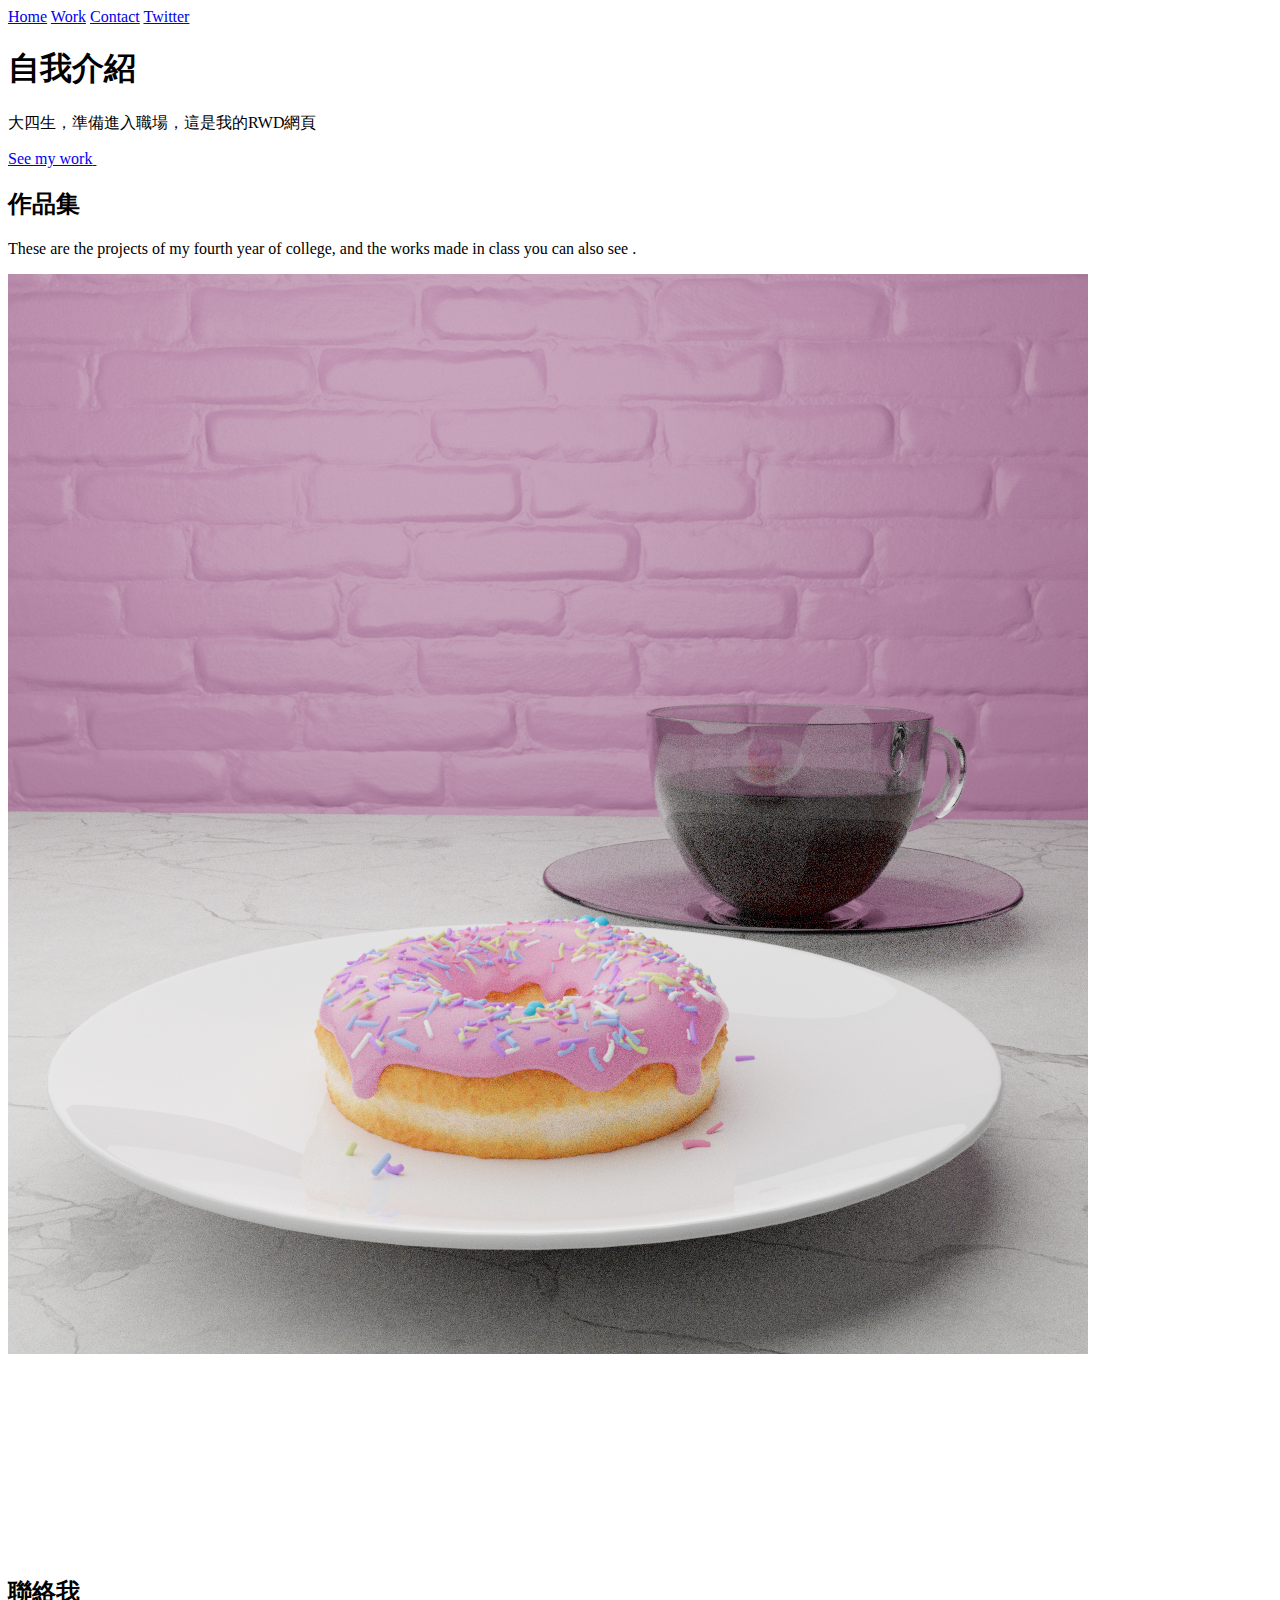
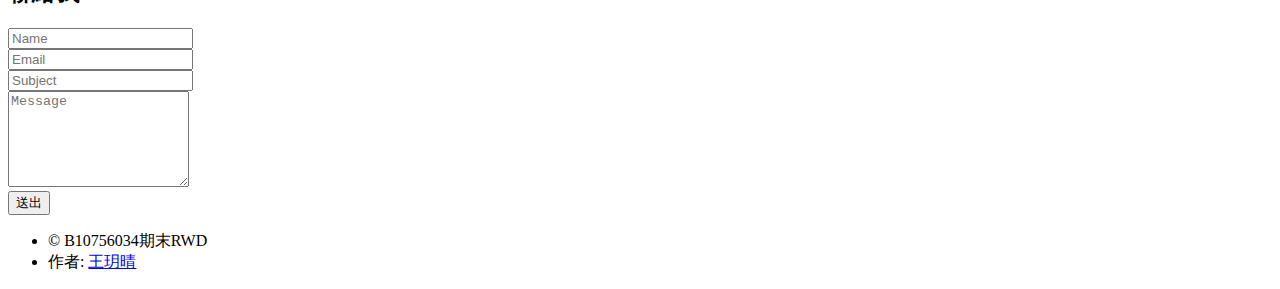
==== Final/index.html @ 2d2e9567 "f123" ====
<!DOCTYPE HTML>
<!--
	Astral by HTML5 UP
	html5up.net | @ajlkn
	Free for personal and commercial use under the CCA 3.0 license (html5up.net/license)
-->
<html>
	<head>
		<title>B10756034期末RWD</title>
		<meta charset="utf-8" />
		<meta name="viewport" content="width=device-width, initial-scale=1, user-scalable=no" />
		<link rel="stylesheet" href="assets/css/main.css" />
		<noscript><link rel="stylesheet" href="assets/css/noscript.css" /></noscript>
	</head>
	<body class="is-preload">

		<!-- Wrapper-->
			<div id="wrapper">

				<!-- Nav -->
					<nav id="nav">
						<a href="#" class="icon solid fa-home"><span>Home</span></a>
						<a href="#work" class="icon solid fa-folder"><span>Work</span></a>
						<a href="#contact" class="icon solid fa-envelope"><span>Contact</span></a>
						<a href="https://twitter.com/wyuec77" class="icon brands fa-twitter"><span>Twitter</span></a>
					</nav>

				<!-- Main -->
					<div id="main">

						<!-- Me -->
							<article id="home" class="panel intro">
								<header>
									<h1>自我介紹</h1>
									<p>大四生，準備進入職場，這是我的RWD網頁</p>
								</header>
								<a href="#work" class="jumplink pic">
									<span class="arrow icon solid fa-chevron-right"><span>See my work</span></span>
									<img src="images/me.jpg" alt="" />
								</a>
							</article>

						<!-- Work -->
							<article id="work" class="panel">
								<header>
									<h2>作品集</h2>
								</header>
								<p>
									These are the projects  of my fourth year of college,
									and the works made in class you can also see .
								</p>
								<section>
									<div class="row">
										<div class="col-4 col-6-medium col-12-small">
											<a href="#" class="image fit"><img src="images/B10756034.png" alt=""></a>
										</div>
										<div class="col-4 col-6-medium col-12-small">
											<a href="#" class="image fit"><img src="images/pic02.jpg" alt=""></a>
										</div>
										<div class="col-4 col-6-medium col-12-small">
											<a href="#" class="image fit"><img src="images/pic03.jpg" alt=""></a>
										</div>
										<div class="col-4 col-6-medium col-12-small">
											<a href="#" class="image fit"><img src="images/pic04.jpg" alt=""></a>
										</div>
										<div class="col-4 col-6-medium col-12-small">
											<a href="#" class="image fit"><img src="images/pic05.jpg" alt=""></a>
										</div>
										<div class="col-4 col-6-medium col-12-small">
											<a href="#" class="image fit"><img src="images/pic06.jpg" alt=""></a>
										</div>
										<div class="col-4 col-6-medium col-12-small">
											<a href="#" class="image fit"><img src="images/pic07.jpg" alt=""></a>
										</div>
										<div class="col-4 col-6-medium col-12-small">
											<a href="#" class="image fit"><img src="images/pic08.jpg" alt=""></a>
										</div>
										<div class="col-4 col-6-medium col-12-small">
											<a href="#" class="image fit"><img src="images/pic09.jpg" alt=""></a>
										</div>
										<div class="col-4 col-6-medium col-12-small">
											<a href="#" class="image fit"><img src="images/pic10.jpg" alt=""></a>
										</div>
										<div class="col-4 col-6-medium col-12-small">
											<a href="#" class="image fit"><img src="images/pic11.jpg" alt=""></a>
										</div>
										<div class="col-4 col-6-medium col-12-small">
											<a href="#" class="image fit"><img src="images/pic12.jpg" alt=""></a>
										</div>
									</div>
								</section>
							</article>

						<!-- Contact -->
							<article id="contact" class="panel">
								<header>
									<h2>聯絡我</h2>
								</header>
								<form action="#" method="post">
									<div>
										<div class="row">
											<div class="col-6 col-12-medium">
												<input type="text" name="name" placeholder="Name" />
											</div>
											<div class="col-6 col-12-medium">
												<input type="text" name="email" placeholder="Email" />
											</div>
											<div class="col-12">
												<input type="text" name="subject" placeholder="Subject" />
											</div>
											<div class="col-12">
												<textarea name="message" placeholder="Message" rows="6"></textarea>
											</div>
											<div class="col-12">
												<input type="submit" value="送出" />
											</div>
										</div>
									</div>
								</form>
							</article>

					</div>

				<!-- Footer -->
					<div id="footer">
						<ul class="copyright">
							<li>&copy; B10756034期末RWD</li><li>作者: <a href="https://twitter.com/wyuec77">王玥晴</a></li>
						</ul>
					</div>

			</div>

		<!-- Scripts -->
			<script src="assets/js/jquery.min.js"></script>
			<script src="assets/js/browser.min.js"></script>
			<script src="assets/js/breakpoints.min.js"></script>
			<script src="assets/js/util.js"></script>
			<script src="assets/js/main.js"></script>

	</body>
</html>
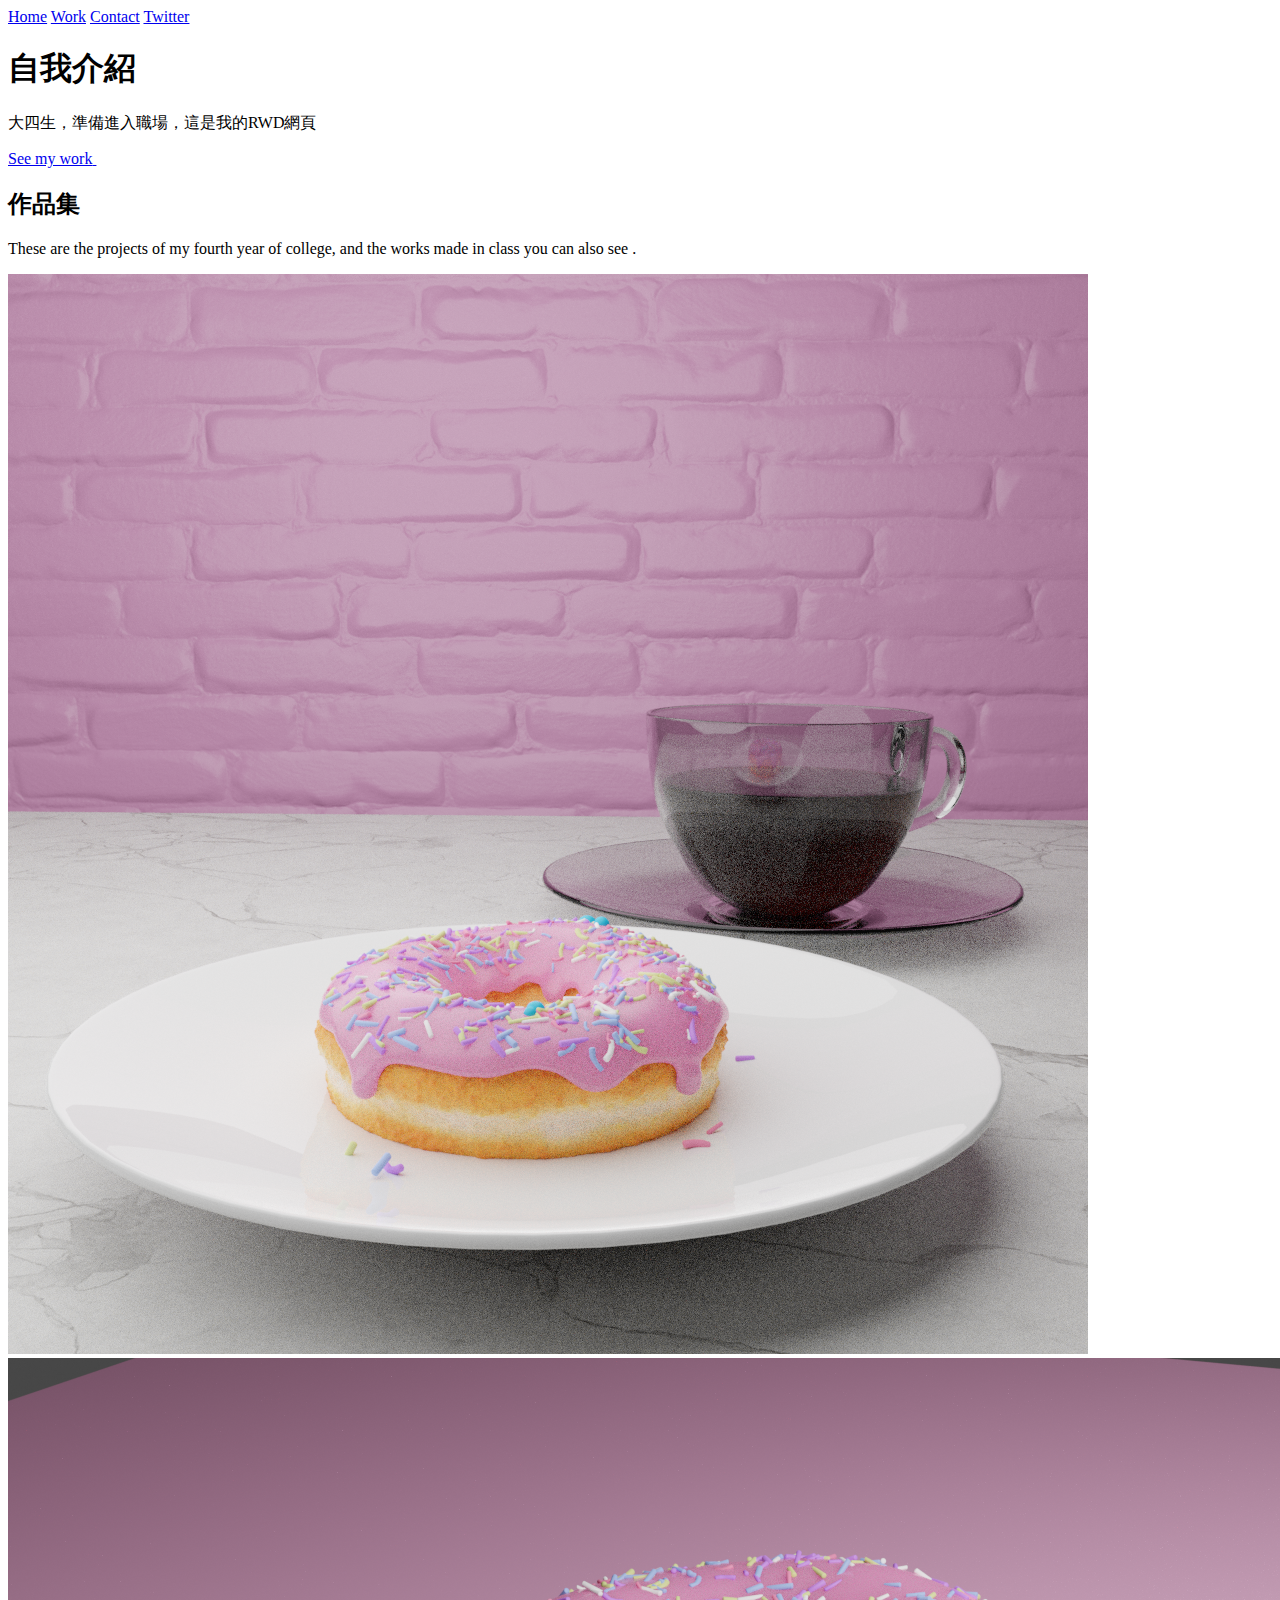
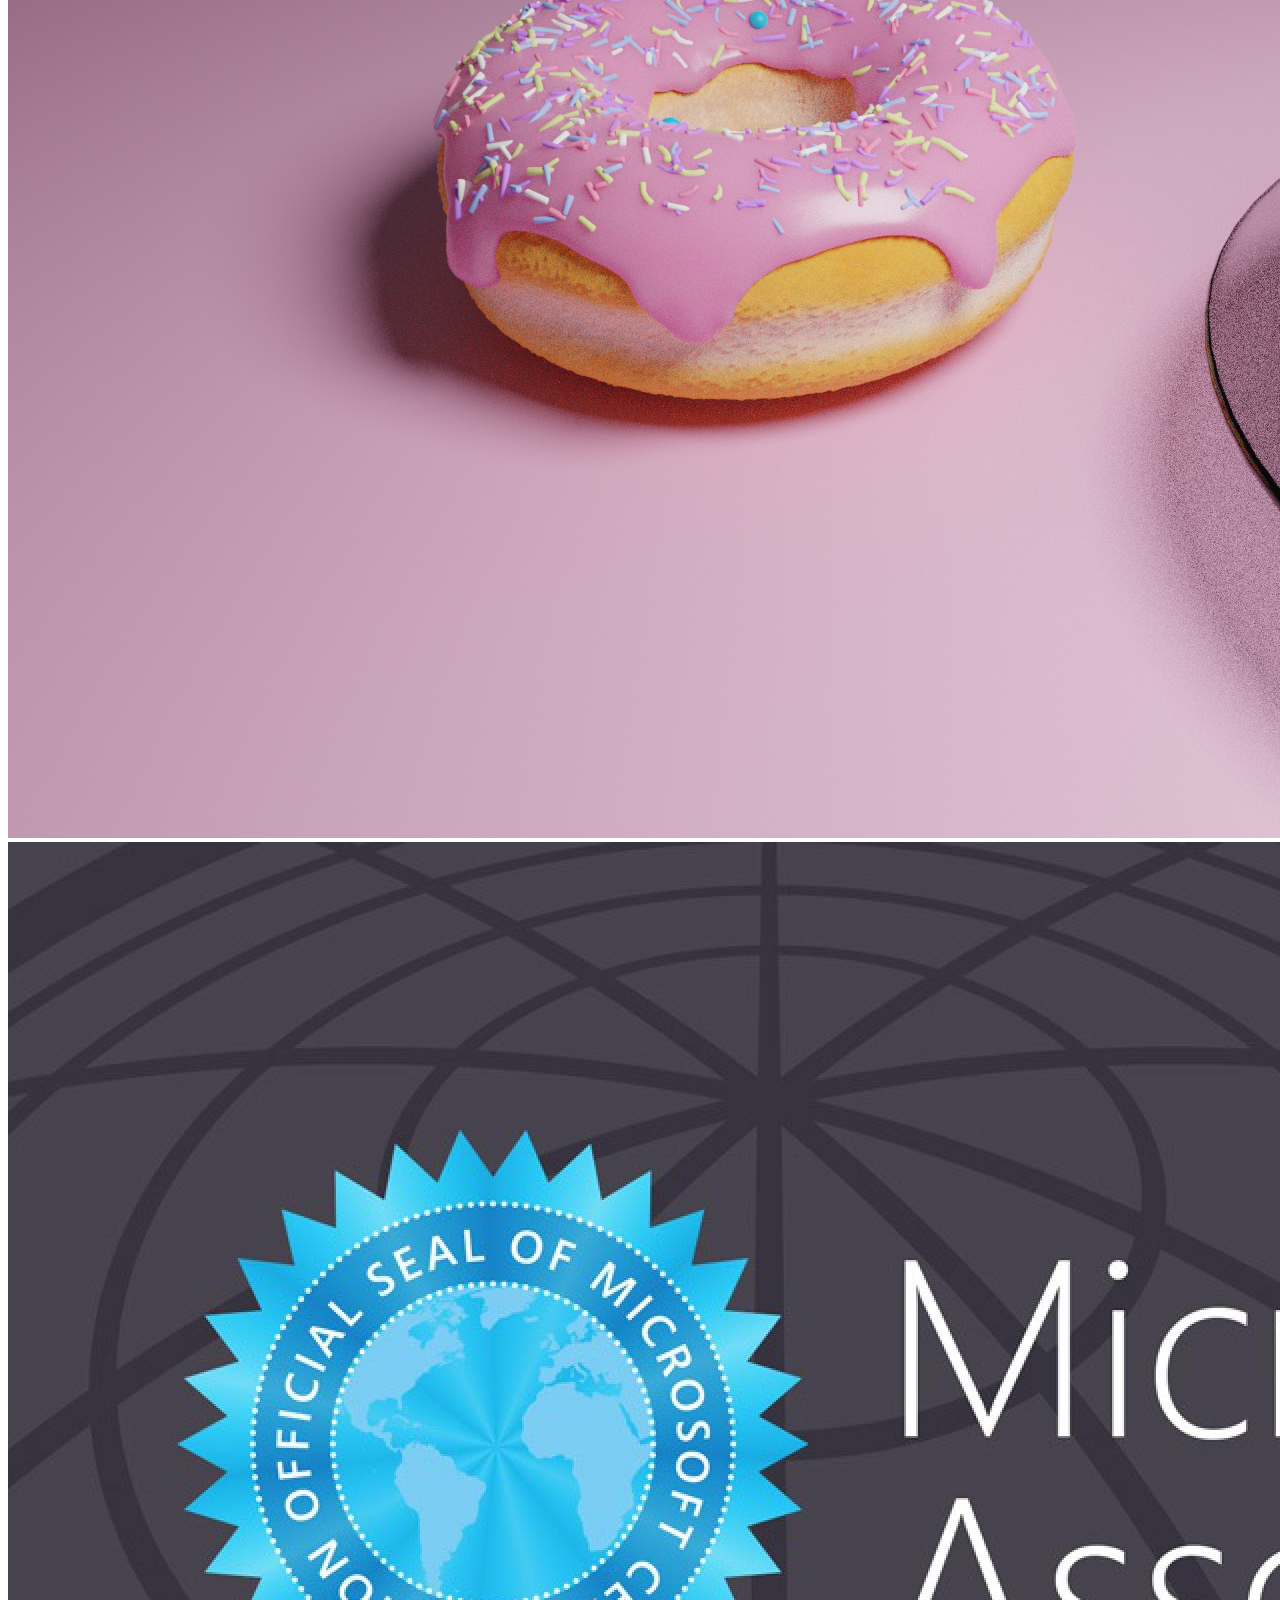
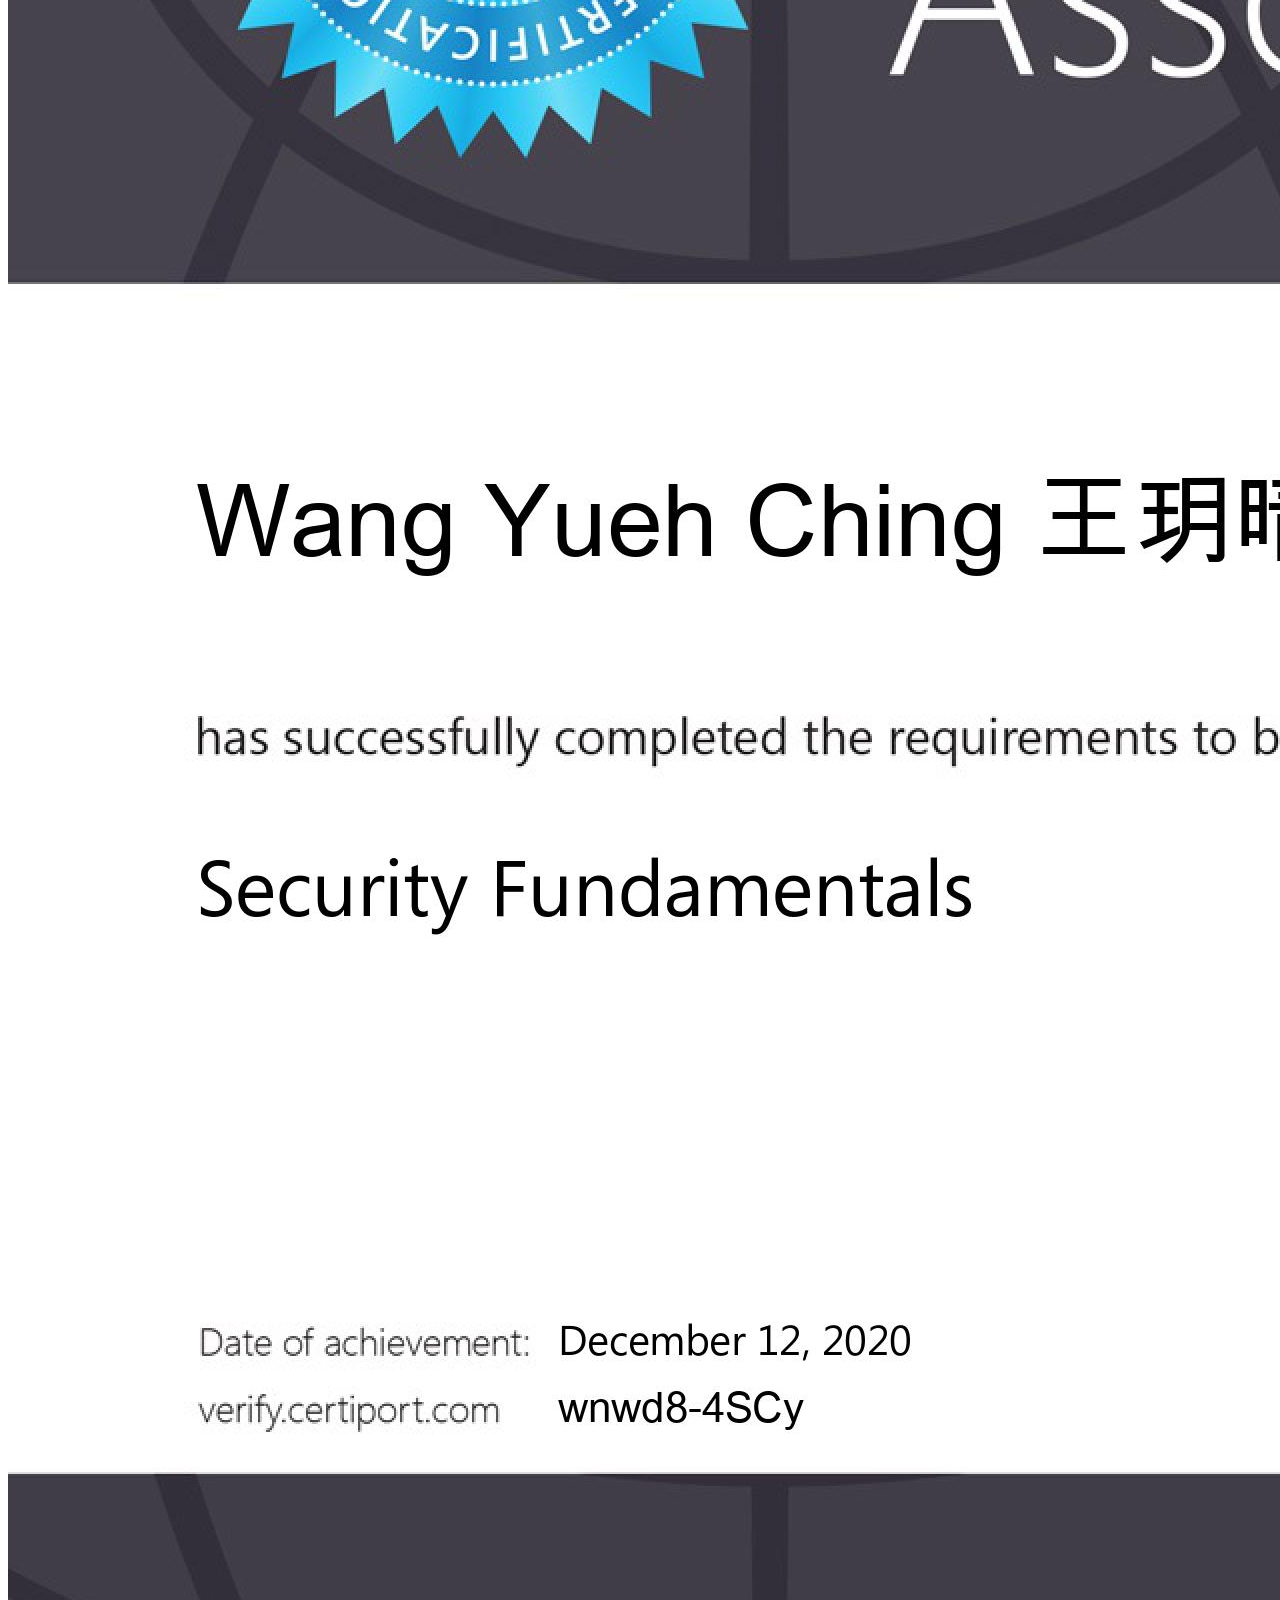
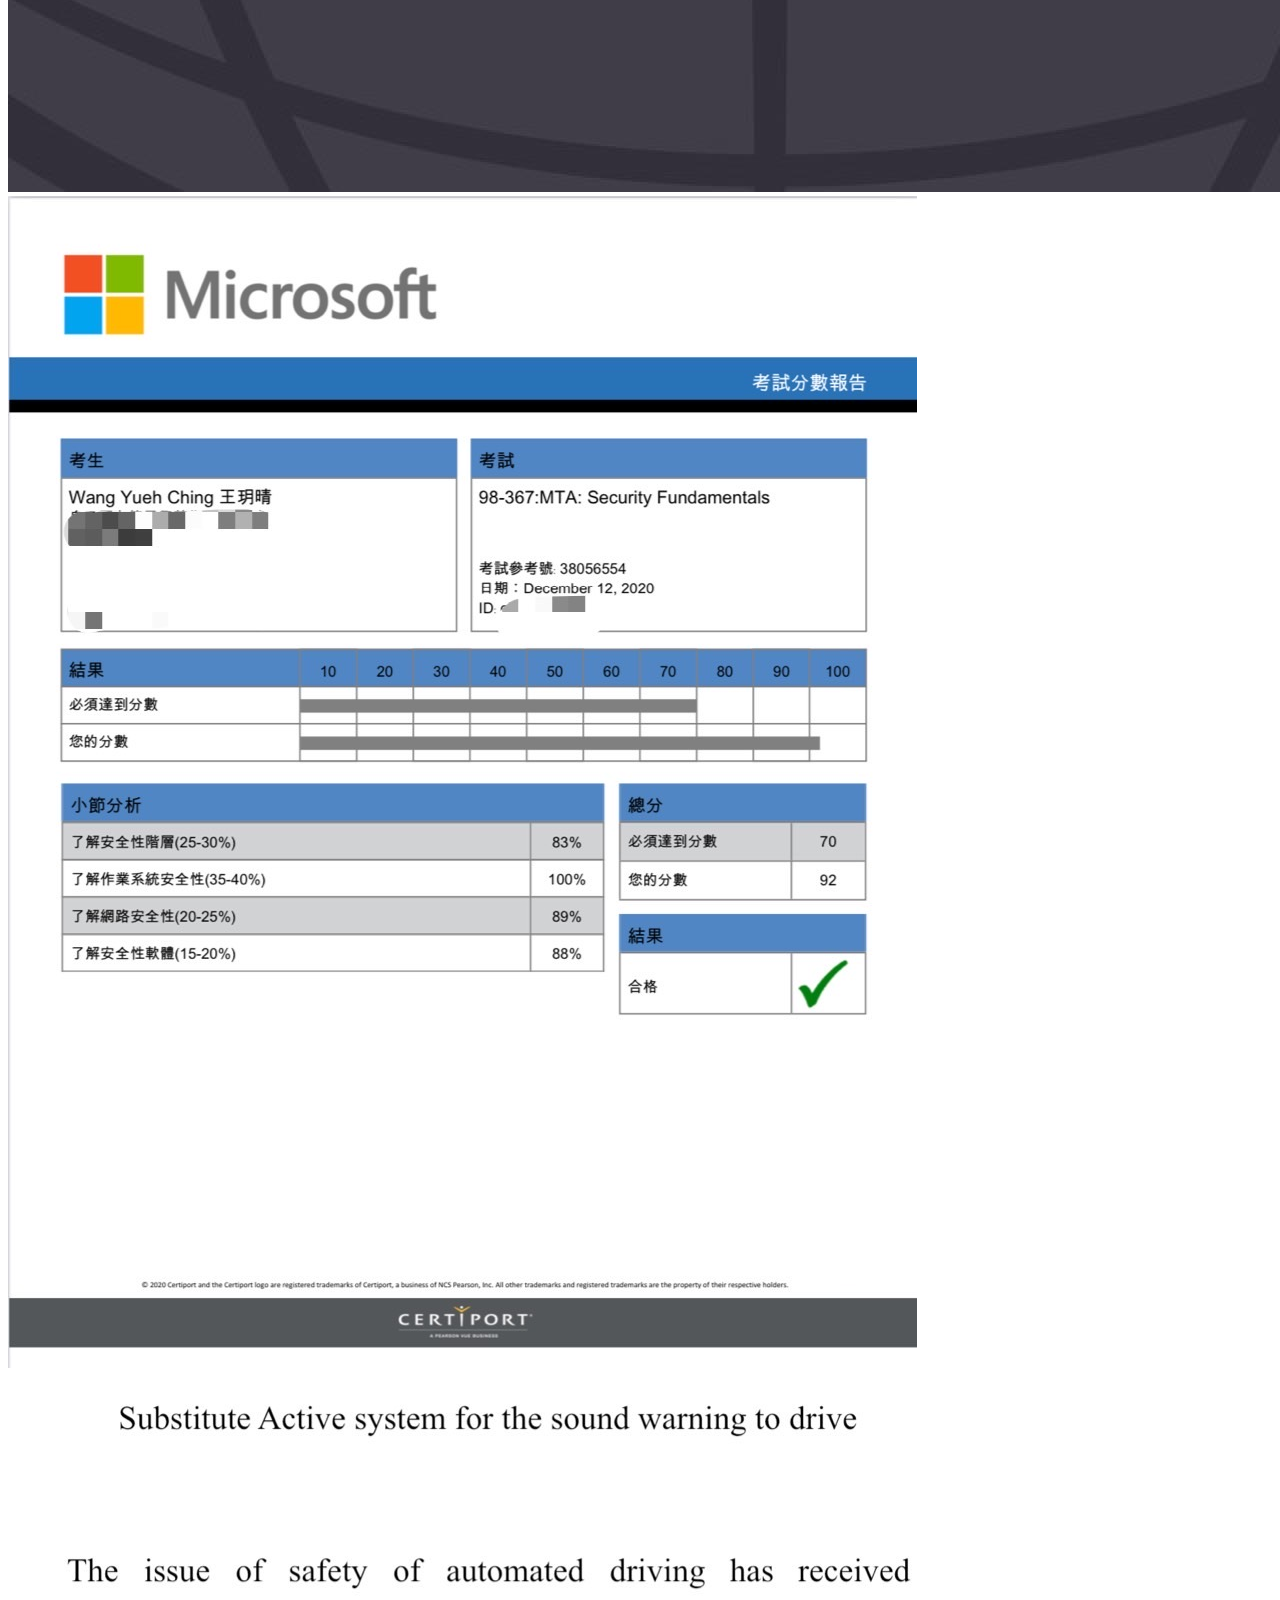
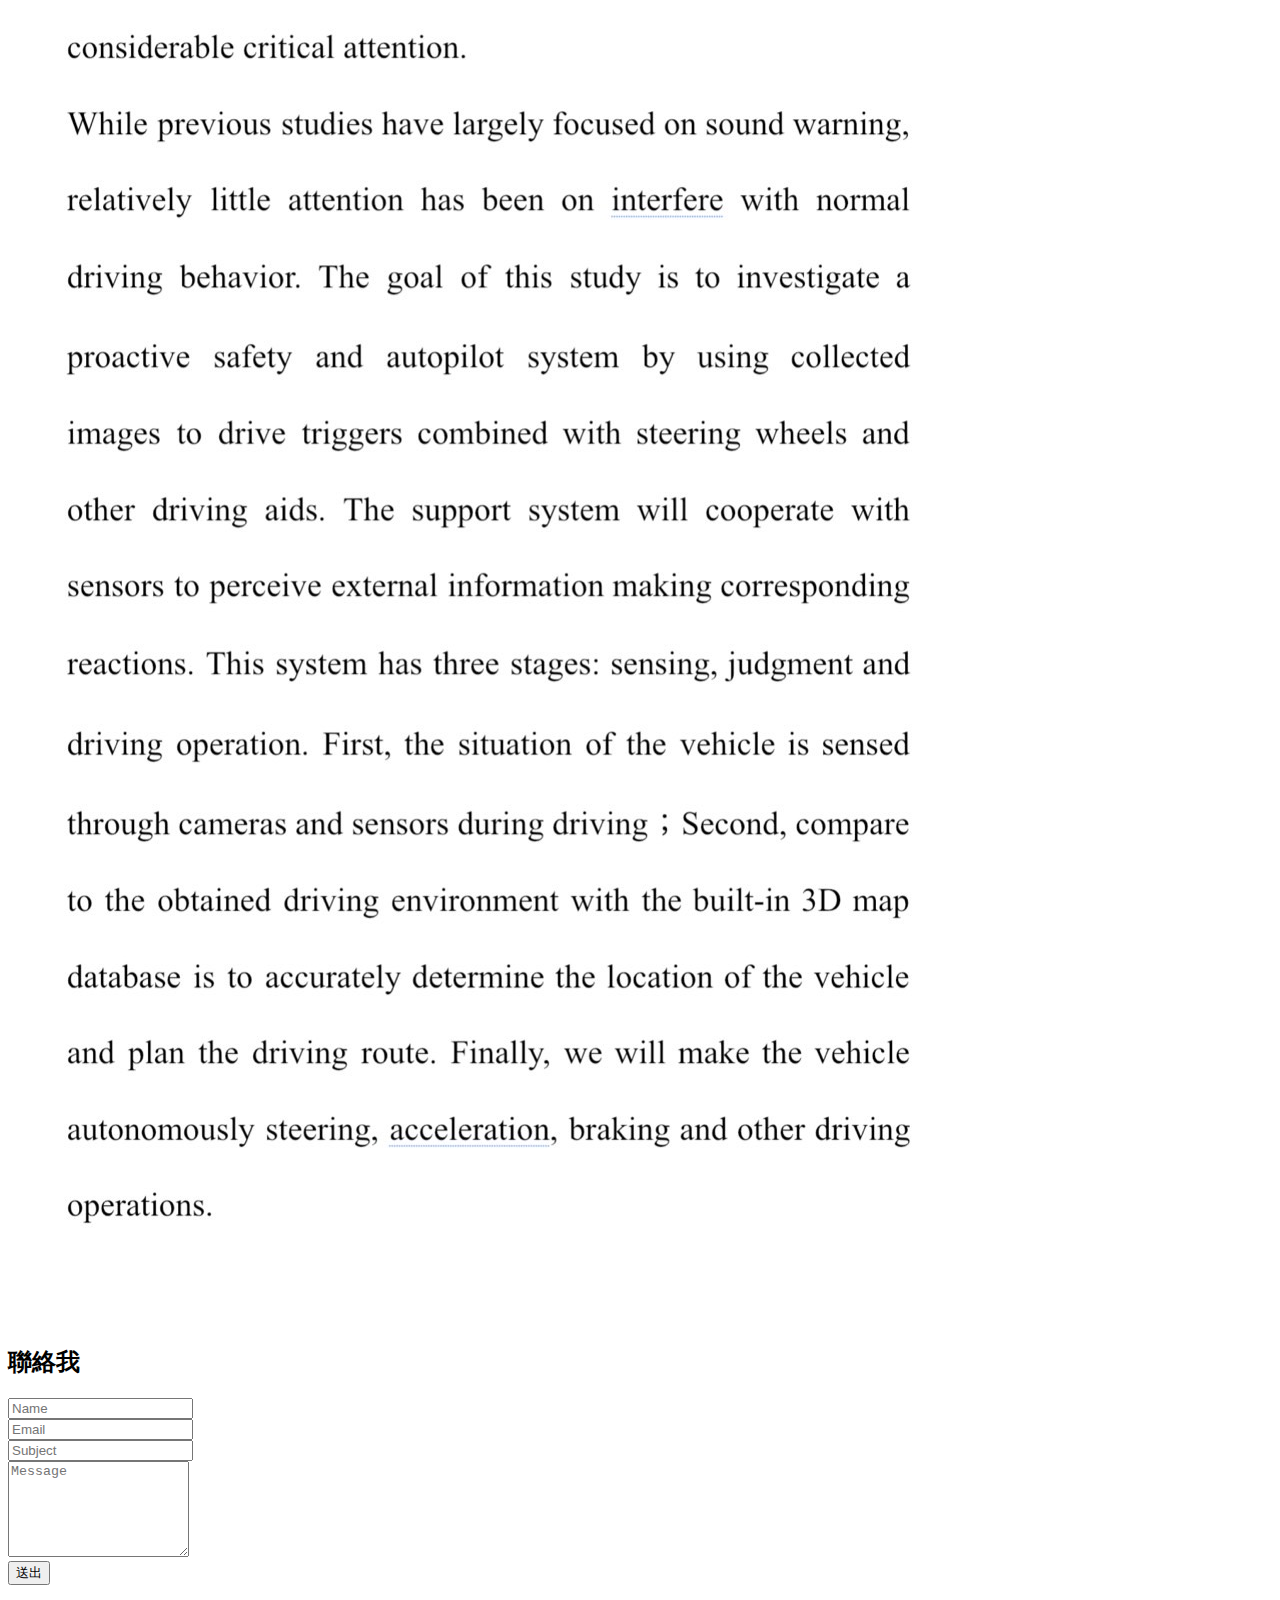
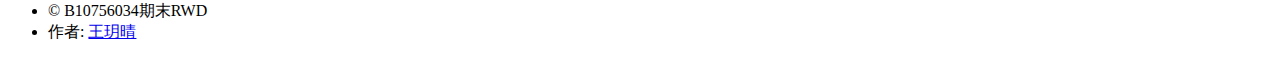
==== commit 276b8d45: "p1" ====
--- a/Final/index.html
+++ b/Final/index.html
@@ -55,26 +55,27 @@
 											<a href="#" class="image fit"><img src="images/B10756034.png" alt=""></a>
 										</div>
 										<div class="col-4 col-6-medium col-12-small">
+											<a href="#" class="image fit"><img src="images/Donut_final2.png" alt=""></a>
+										</div>
+										<div class="col-4 col-6-medium col-12-small">
+											<a href="#" class="image fit"><img src="images/MTA證照.jpg" alt=""></a>
+										</div>
+										<div class="col-4 col-6-medium col-12-small">
+											<a href="#" class="image fit"><img src="images/Security Fundamentals.JPG" alt=""></a>
+										</div>
+										<div class="col-4 col-6-medium col-12-small">
+											<a href="#" class="image fit"><img src="images/專題短篇論文.JPG" alt=""></a>
+										</div>
+										<div class="col-4 col-6-medium col-12-small">
+											<a href="#" class="image fit"><img src="images/pic01.jpg" alt=""></a>
+										</div>
+										<div class="col-4 col-6-medium col-12-small">
 											<a href="#" class="image fit"><img src="images/pic02.jpg" alt=""></a>
 										</div>
 										<div class="col-4 col-6-medium col-12-small">
 											<a href="#" class="image fit"><img src="images/pic03.jpg" alt=""></a>
 										</div>
-										<div class="col-4 col-6-medium col-12-small">
-											<a href="#" class="image fit"><img src="images/pic04.jpg" alt=""></a>
-										</div>
-										<div class="col-4 col-6-medium col-12-small">
-											<a href="#" class="image fit"><img src="images/pic05.jpg" alt=""></a>
-										</div>
-										<div class="col-4 col-6-medium col-12-small">
-											<a href="#" class="image fit"><img src="images/pic06.jpg" alt=""></a>
-										</div>
-										<div class="col-4 col-6-medium col-12-small">
-											<a href="#" class="image fit"><img src="images/pic07.jpg" alt=""></a>
-										</div>
-										<div class="col-4 col-6-medium col-12-small">
-											<a href="#" class="image fit"><img src="images/pic08.jpg" alt=""></a>
-										</div>
+										<!--  
 										<div class="col-4 col-6-medium col-12-small">
 											<a href="#" class="image fit"><img src="images/pic09.jpg" alt=""></a>
 										</div>
@@ -86,7 +87,7 @@
 										</div>
 										<div class="col-4 col-6-medium col-12-small">
 											<a href="#" class="image fit"><img src="images/pic12.jpg" alt=""></a>
-										</div>
+										</div>-->
 									</div>
 								</section>
 							</article>
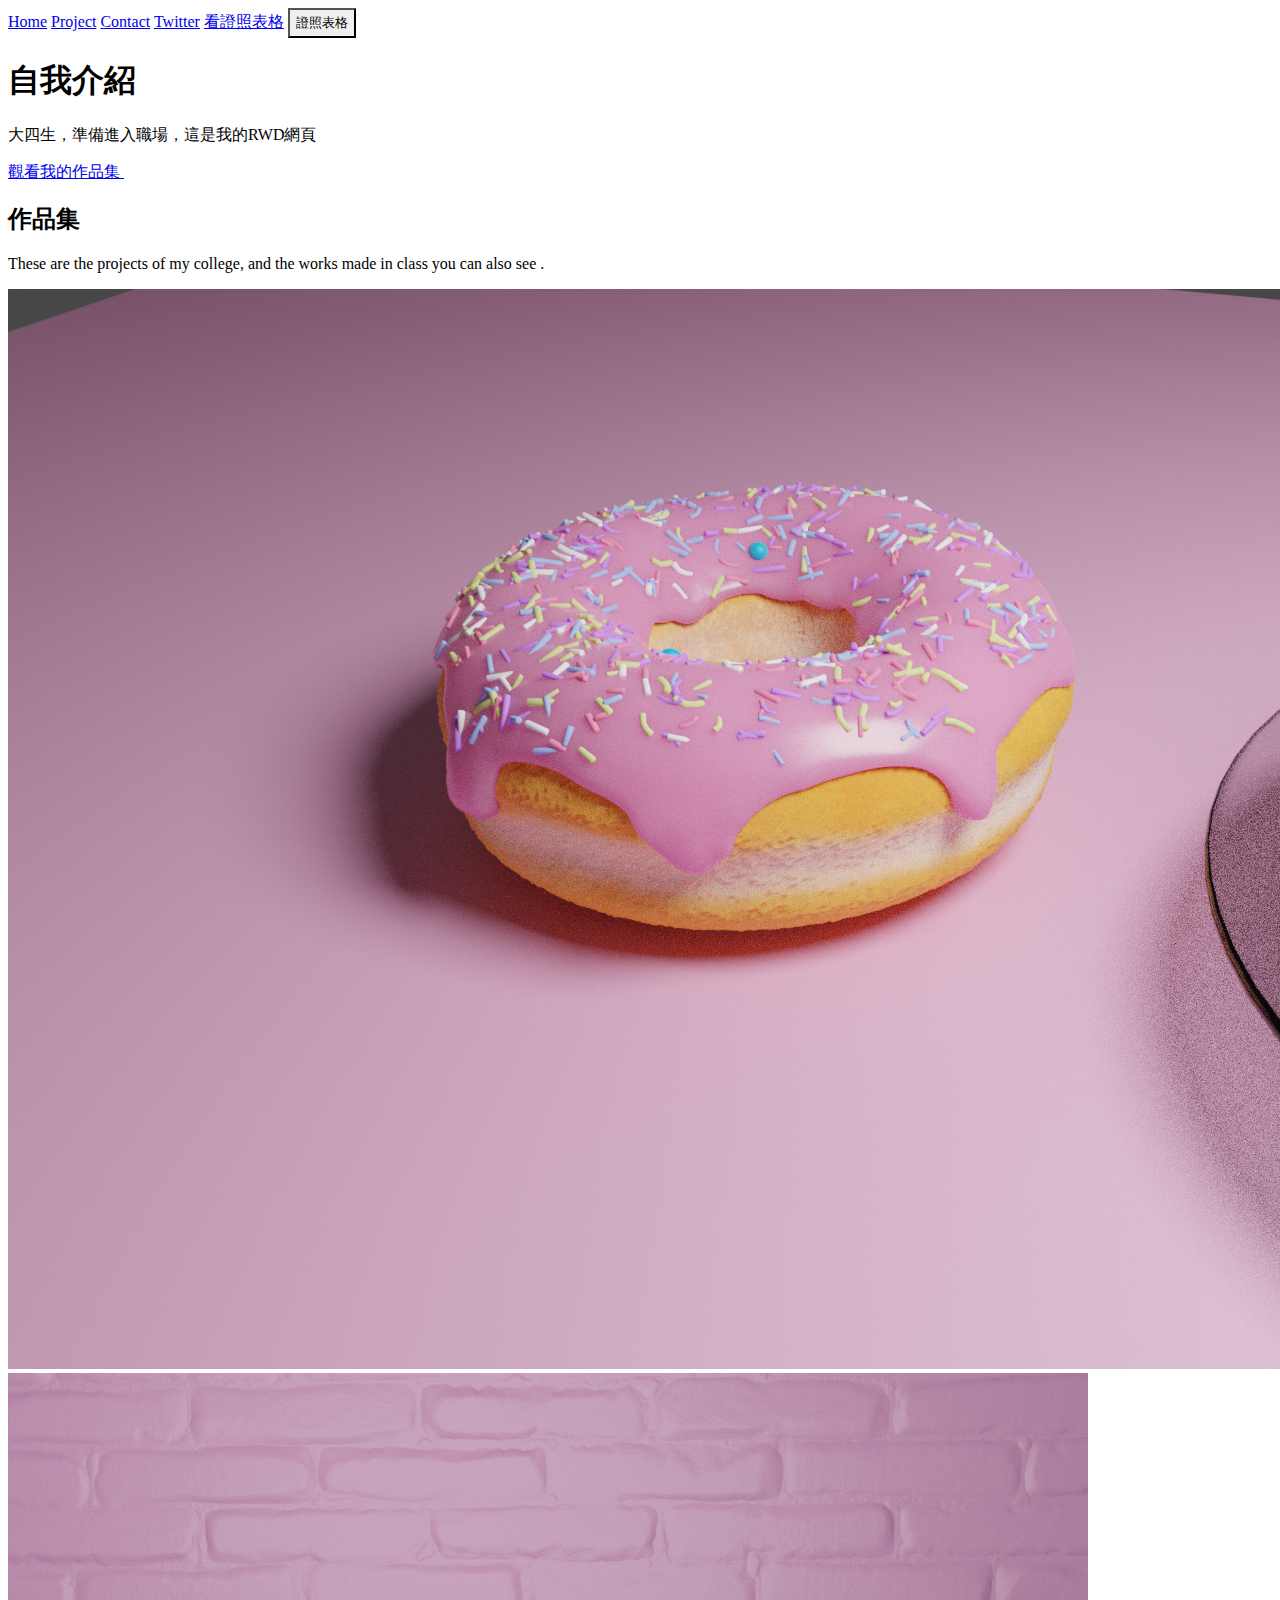
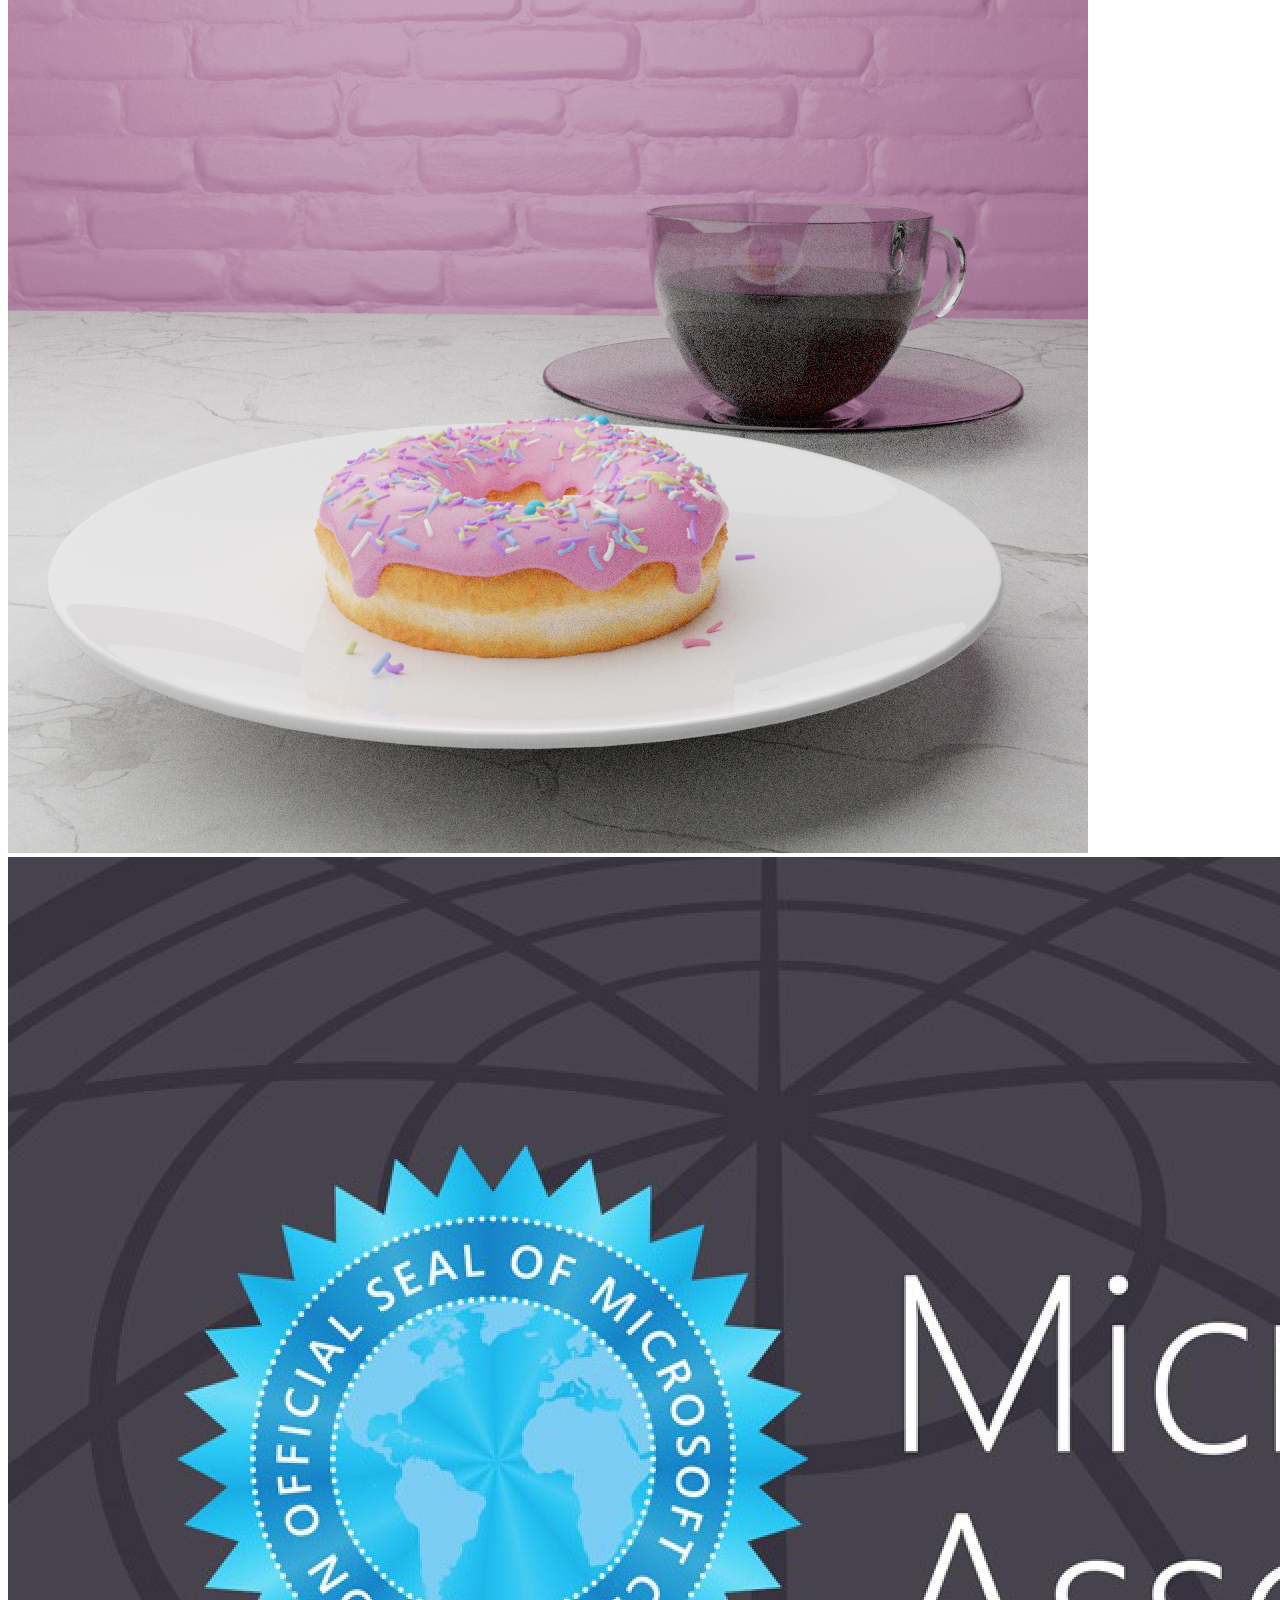
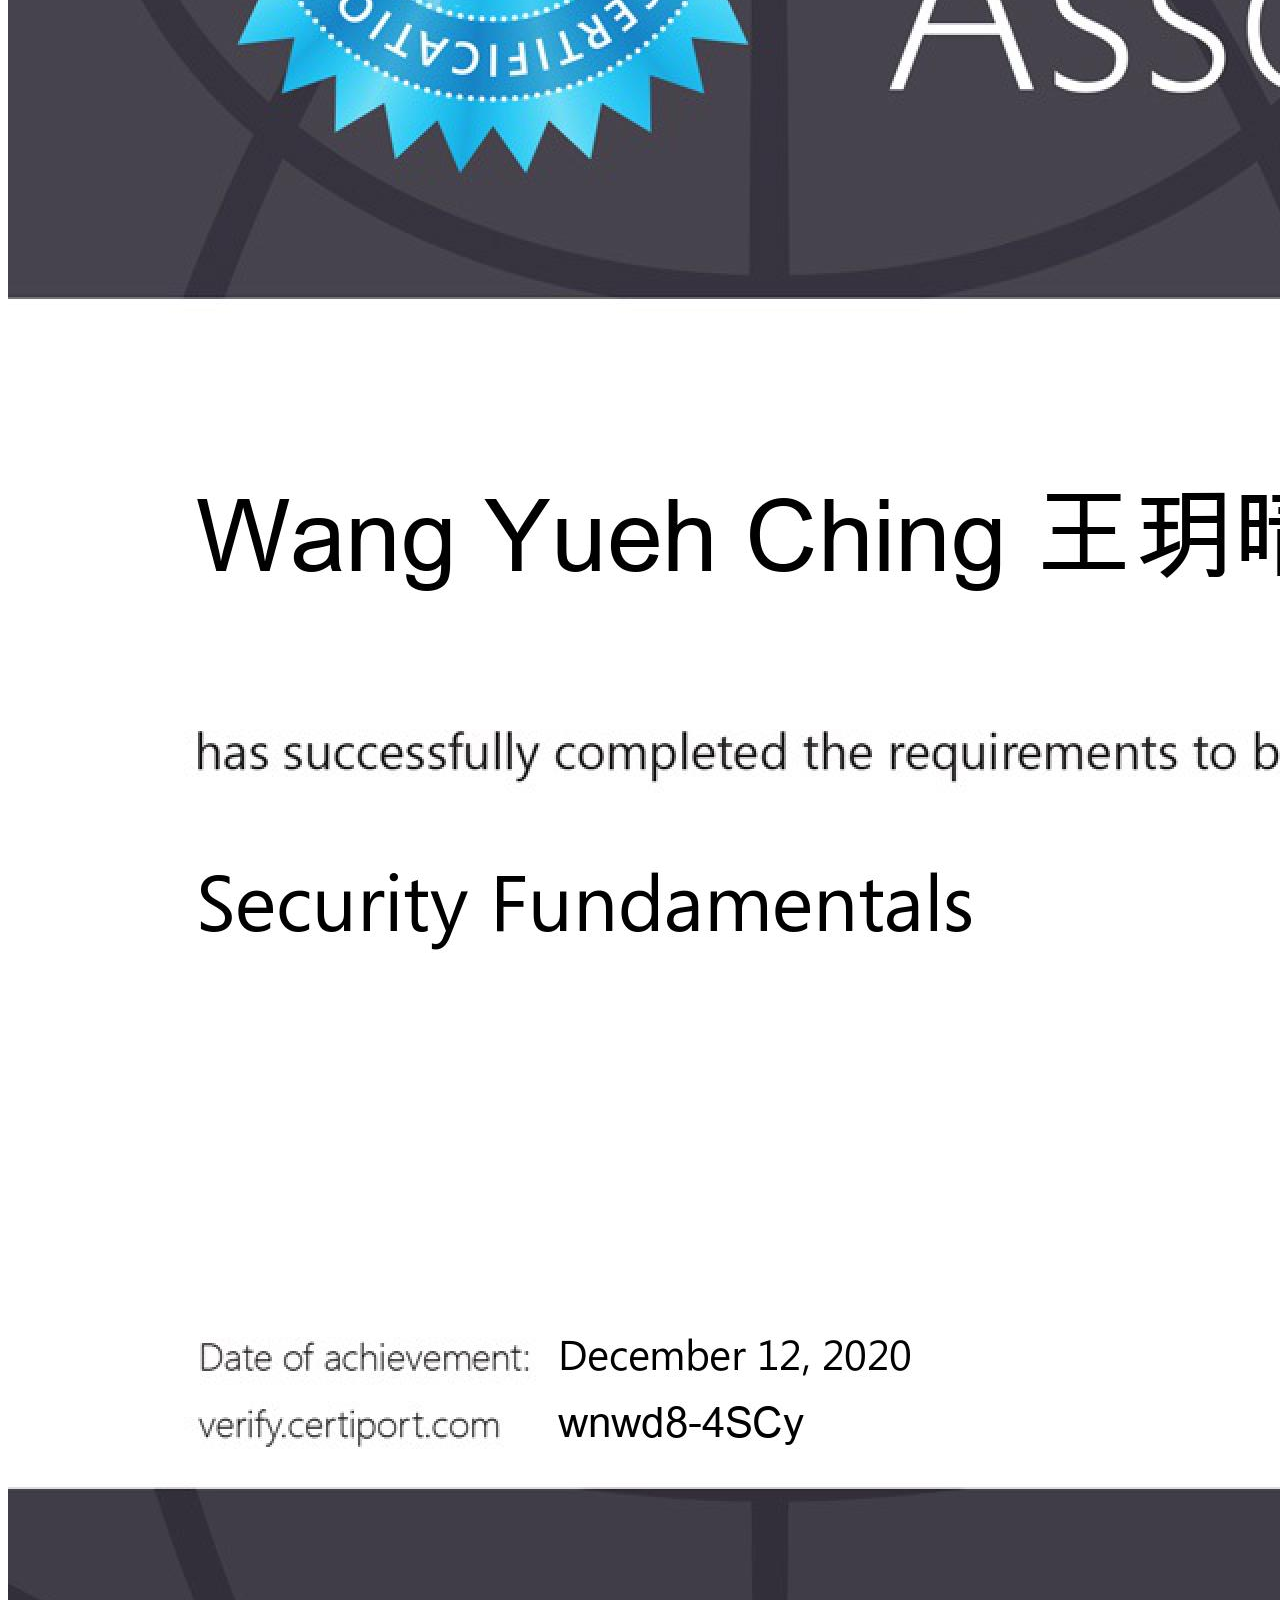
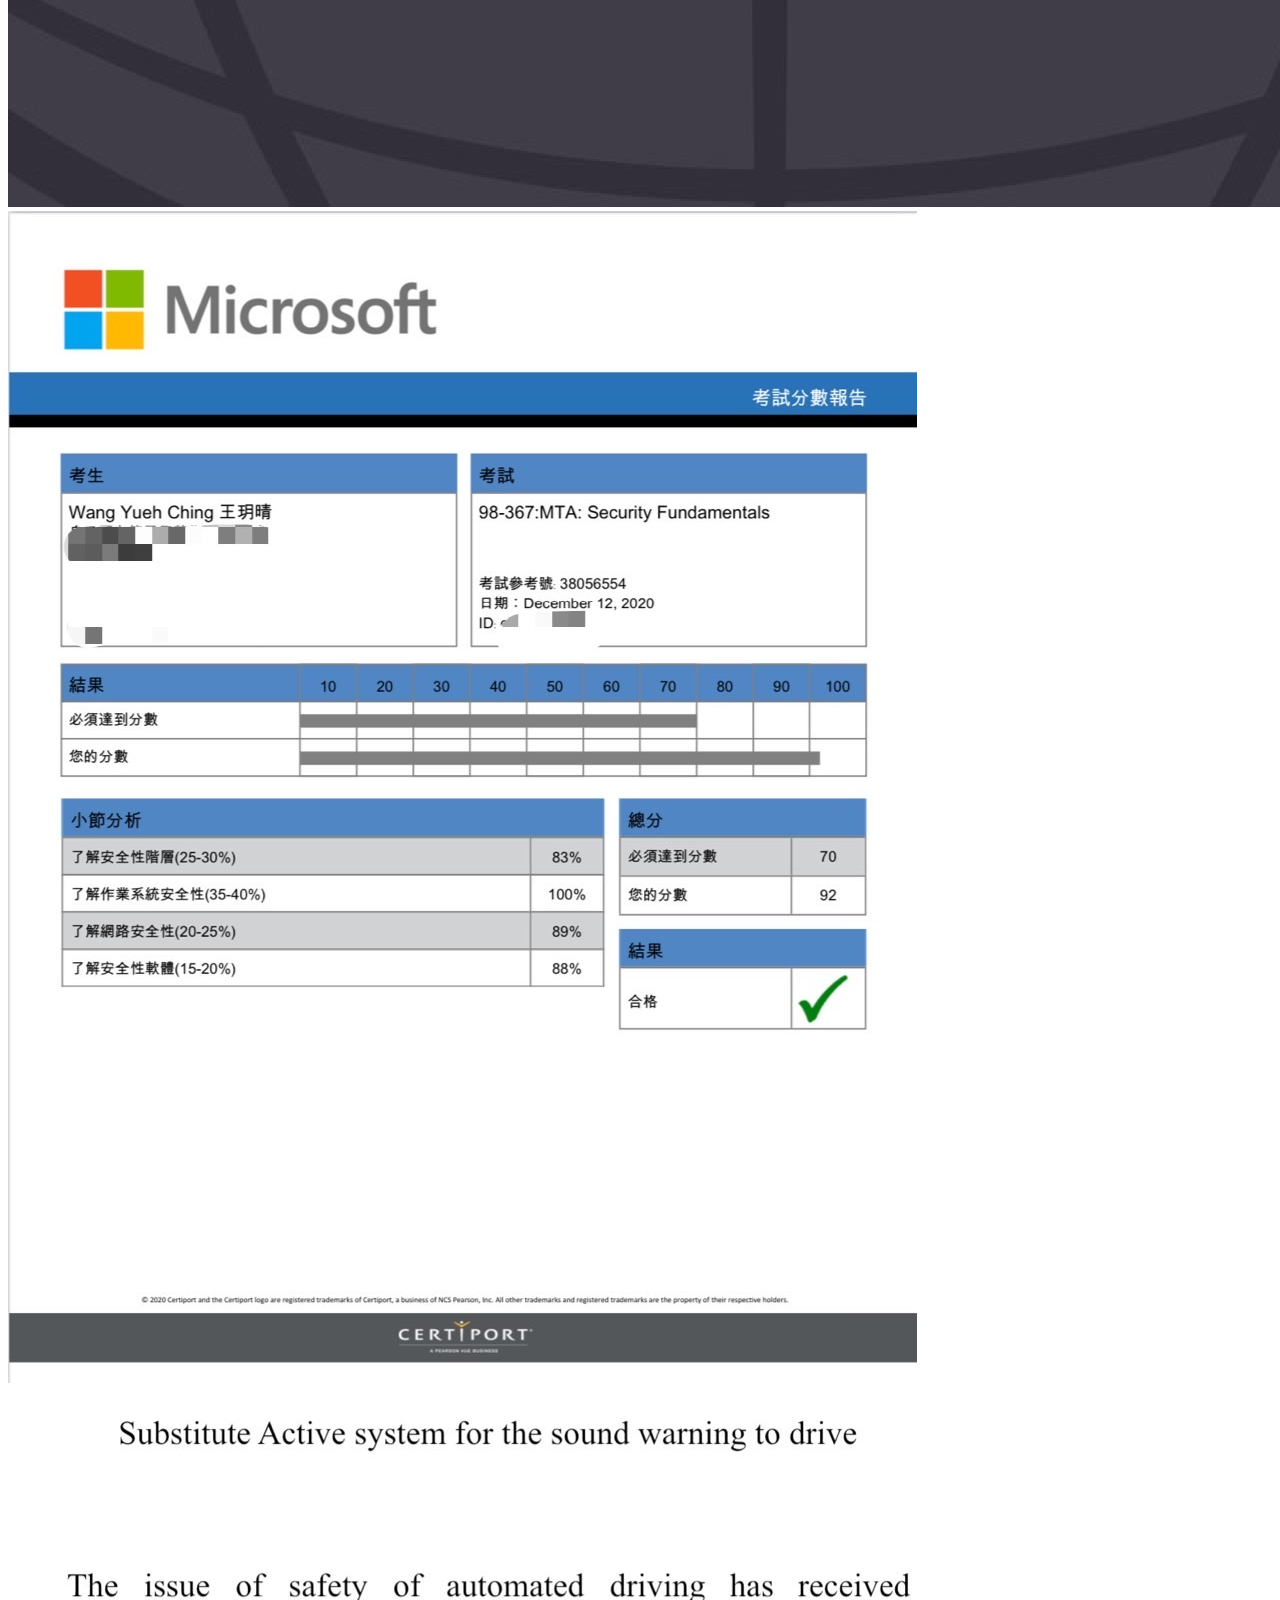
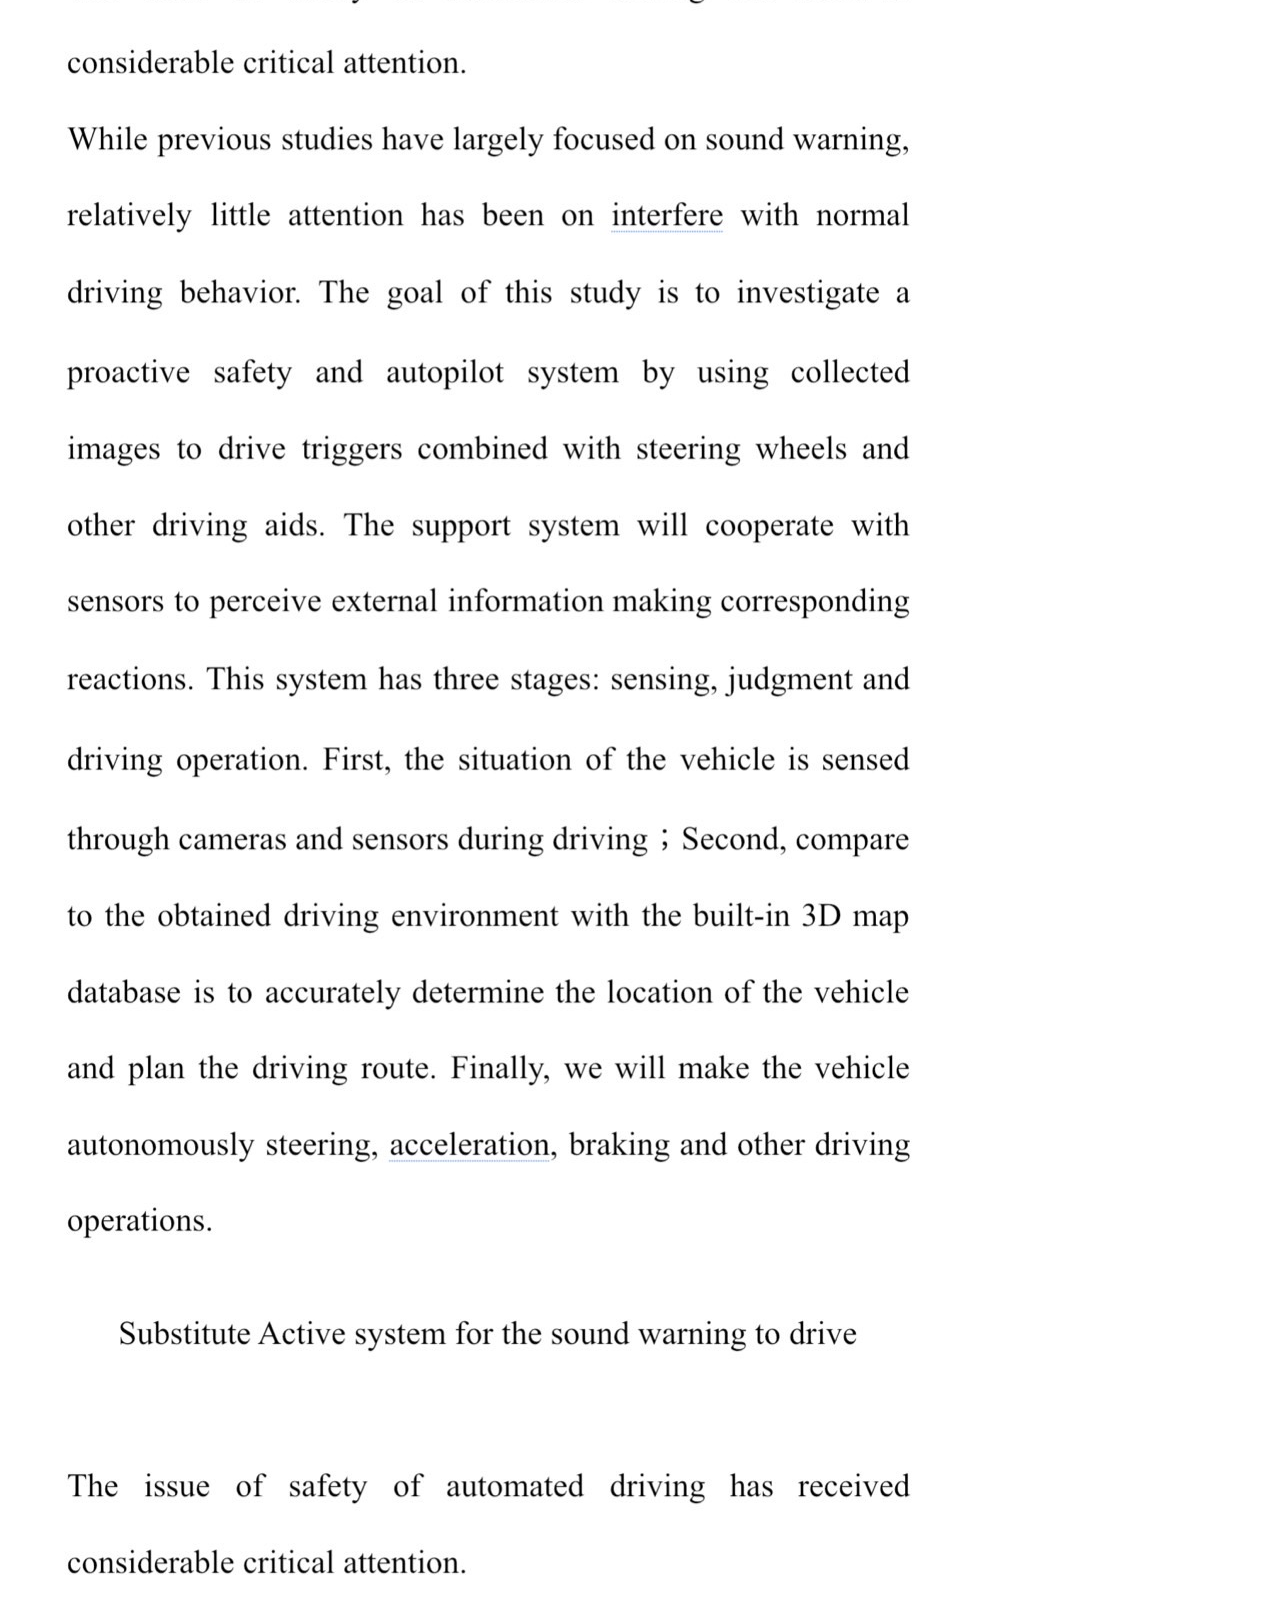
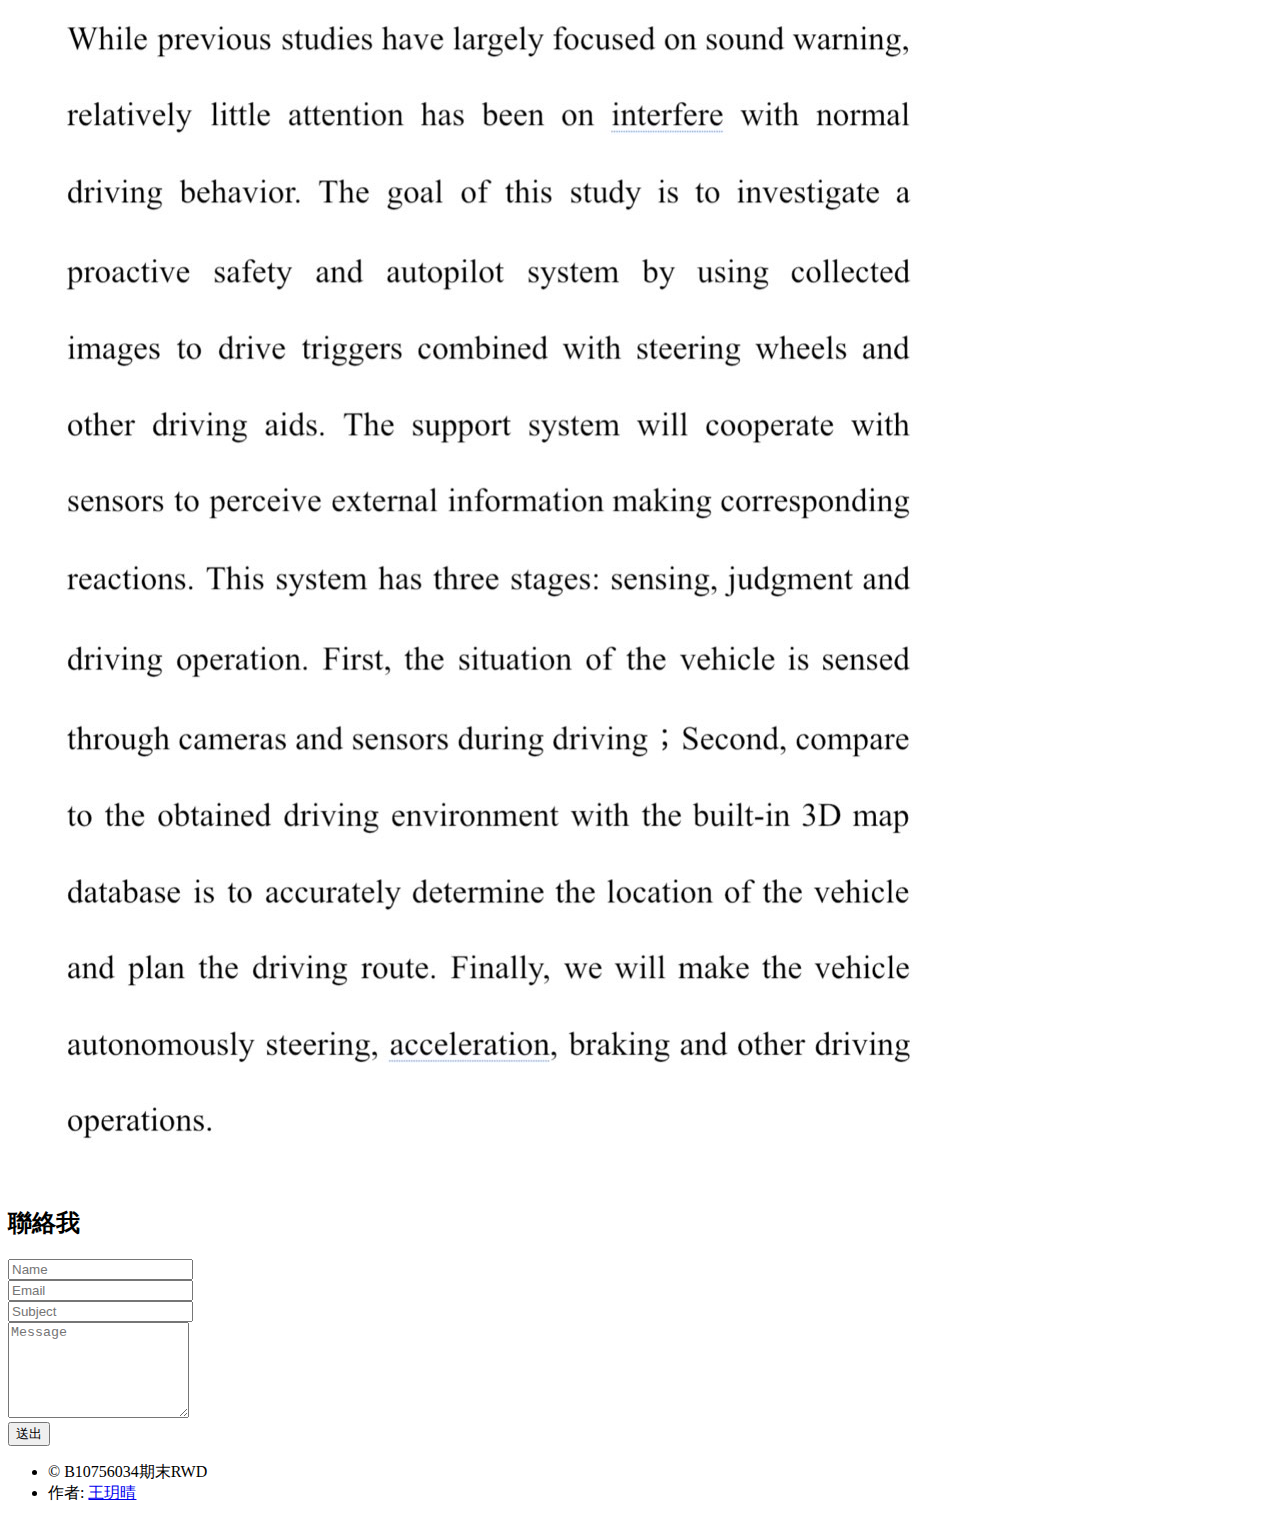
==== commit 4674858f: "icon" ====
--- a/Final/index.html
+++ b/Final/index.html
@@ -20,9 +20,11 @@
 				<!-- Nav -->
 					<nav id="nav">
 						<a href="#" class="icon solid fa-home"><span>Home</span></a>
-						<a href="#work" class="icon solid fa-folder"><span>Work</span></a>
+						<a href="#work" class="icon solid fa-folder"><span>Project</span></a>
 						<a href="#contact" class="icon solid fa-envelope"><span>Contact</span></a>
 						<a href="https://twitter.com/wyuec77" class="icon brands fa-twitter"><span>Twitter</span></a>
+						<a href="page3.html">看證照表格</a>
+						<button type="button"style="background-image:url(https://www.google.com/imgres?imgurl=https%3A%2F%2Fthumbs.dreamstime.com%2Fz%2Fto-do-list-line-icon-simple-vector-filled-flat-thin-symbol-logo-solid-black-pictogram-isolated-white-background-159943425.jpg&imgrefurl=https%3A%2F%2Fwww.dreamstime.com%2Fto-do-list-line-icon-simple-vector-filled-flat-thin-symbol-logo-solid-black-pictogram-isolated-white-background-image159943425&tbnid=ATwS5F_DG8ZW3M&vet=12ahUKEwjf5v_Zzp34AhUKyZQKHVCtAgQQMygHegUIARDCAQ..i&docid=viDlNJA_XNmW8M&w=1198&h=1689&q=icon%20solid%20list&hl=zh-TW&ved=2ahUKEwjf5v_Zzp34AhUKyZQKHVCtAgQQMygHegUIARDCAQ);width=100px;height:30px">證照表格</button>
 					</nav>
 
 				<!-- Main -->
@@ -33,9 +35,10 @@
 								<header>
 									<h1>自我介紹</h1>
 									<p>大四生，準備進入職場，這是我的RWD網頁</p>
+									
 								</header>
 								<a href="#work" class="jumplink pic">
-									<span class="arrow icon solid fa-chevron-right"><span>See my work</span></span>
+									<span class="arrow icon solid fa-chevron-right"><span>觀看我的作品集</span></span>
 									<img src="images/me.jpg" alt="" />
 								</a>
 							</article>
@@ -46,16 +49,16 @@
 									<h2>作品集</h2>
 								</header>
 								<p>
-									These are the projects  of my fourth year of college,
+									These are the projects  of my college,
 									and the works made in class you can also see .
 								</p>
 								<section>
 									<div class="row">
 										<div class="col-4 col-6-medium col-12-small">
-											<a href="#" class="image fit"><img src="images/B10756034.png" alt=""></a>
+											<a href="#" class="image fit"><img src="images/Donut_final2.png" alt=""></a>
 										</div>
 										<div class="col-4 col-6-medium col-12-small">
-											<a href="#" class="image fit"><img src="images/Donut_final2.png" alt=""></a>
+											<a href="#" class="image fit"><img src="images/B10756034.png" alt=""></a>
 										</div>
 										<div class="col-4 col-6-medium col-12-small">
 											<a href="#" class="image fit"><img src="images/MTA證照.jpg" alt=""></a>
@@ -67,14 +70,9 @@
 											<a href="#" class="image fit"><img src="images/專題短篇論文.JPG" alt=""></a>
 										</div>
 										<div class="col-4 col-6-medium col-12-small">
-											<a href="#" class="image fit"><img src="images/pic01.jpg" alt=""></a>
+											<a href="#" class="image fit"><img src="images/專題短篇論文.JPG" alt=""></a>
 										</div>
-										<div class="col-4 col-6-medium col-12-small">
-											<a href="#" class="image fit"><img src="images/pic02.jpg" alt=""></a>
-										</div>
-										<div class="col-4 col-6-medium col-12-small">
-											<a href="#" class="image fit"><img src="images/pic03.jpg" alt=""></a>
-										</div>
+										
 										<!--  
 										<div class="col-4 col-6-medium col-12-small">
 											<a href="#" class="image fit"><img src="images/pic09.jpg" alt=""></a>
--- a/Final/assets/css/noscript.css
+++ b/Final/assets/css/noscript.css
@@ -0,0 +1,47 @@
+/*
+	Astral by HTML5 UP
+	html5up.net | @ajlkn
+	Free for personal and commercial use under the CCA 3.0 license (html5up.net/license)
+*/
+
+/* Wrapper */
+
+	#wrapper {
+		opacity: 1 !important;
+	}
+
+/* Nav */
+
+	#nav a {
+		opacity: 1.0;
+	}
+
+		#nav a:before, #nav a:after {
+			display: none;
+		}
+
+		#nav a span {
+			top: 0;
+			opacity: 1.0;
+		}
+
+			#nav a span:after {
+				display: none;
+			}
+
+/* Main */
+
+	#main {
+		background: none;
+		box-shadow: none;
+	}
+
+		#main > .panel {
+			background: #ffffff;
+			margin-bottom: 2em;
+		}
+
+			#main > .panel:last-child {
+				margin-bottom: 0;
+			}
+		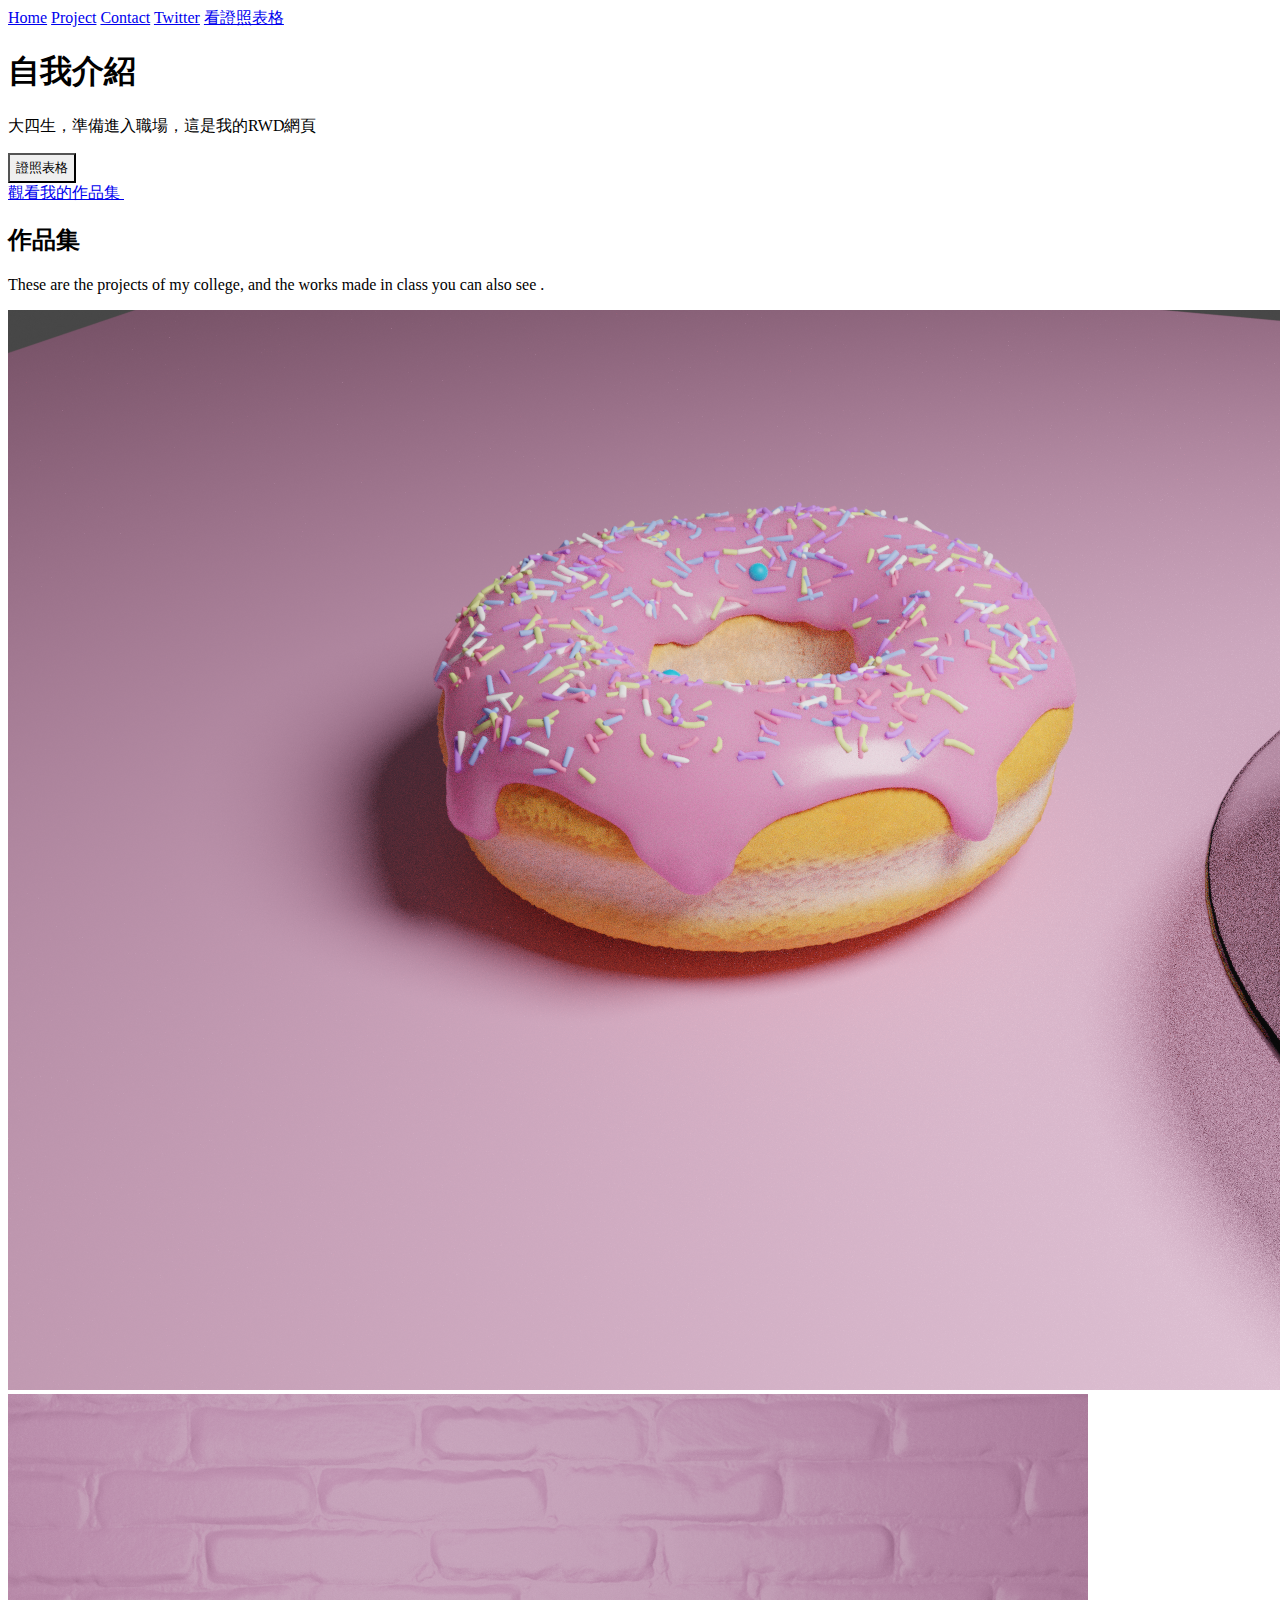
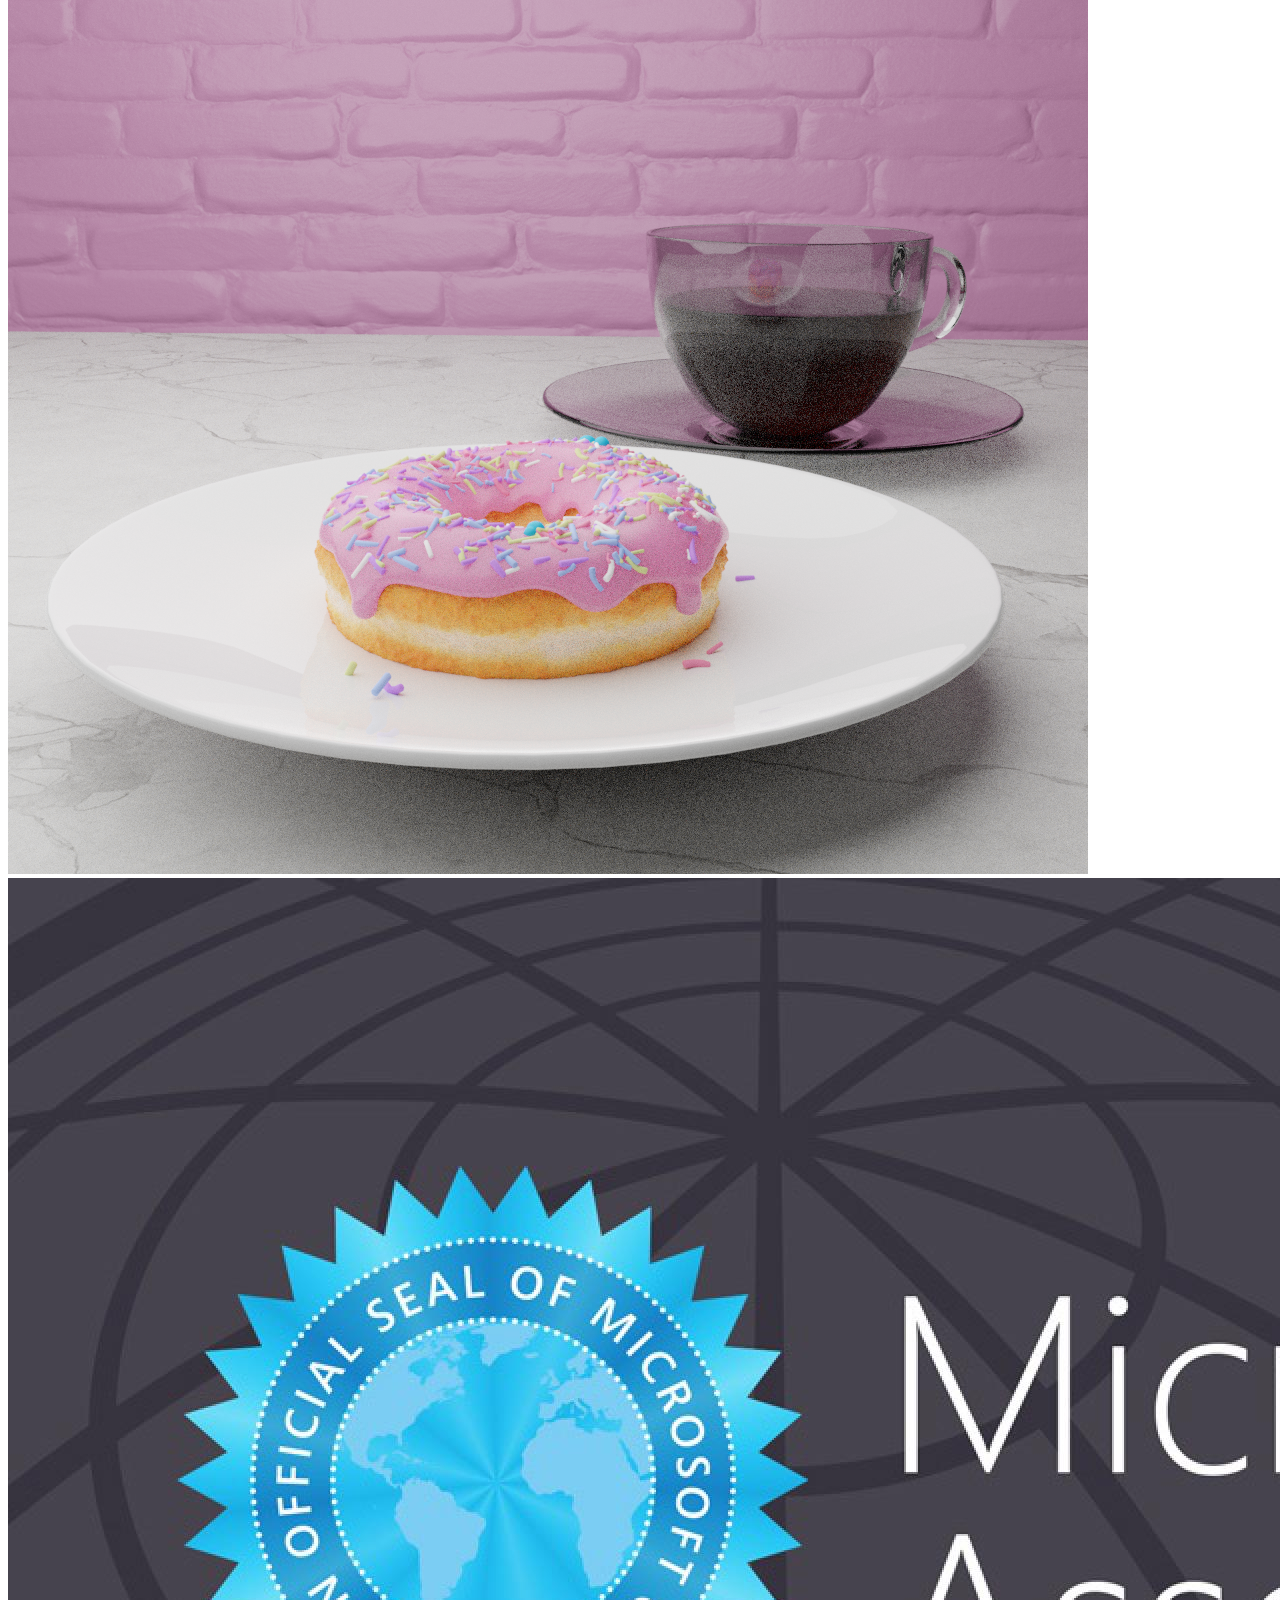
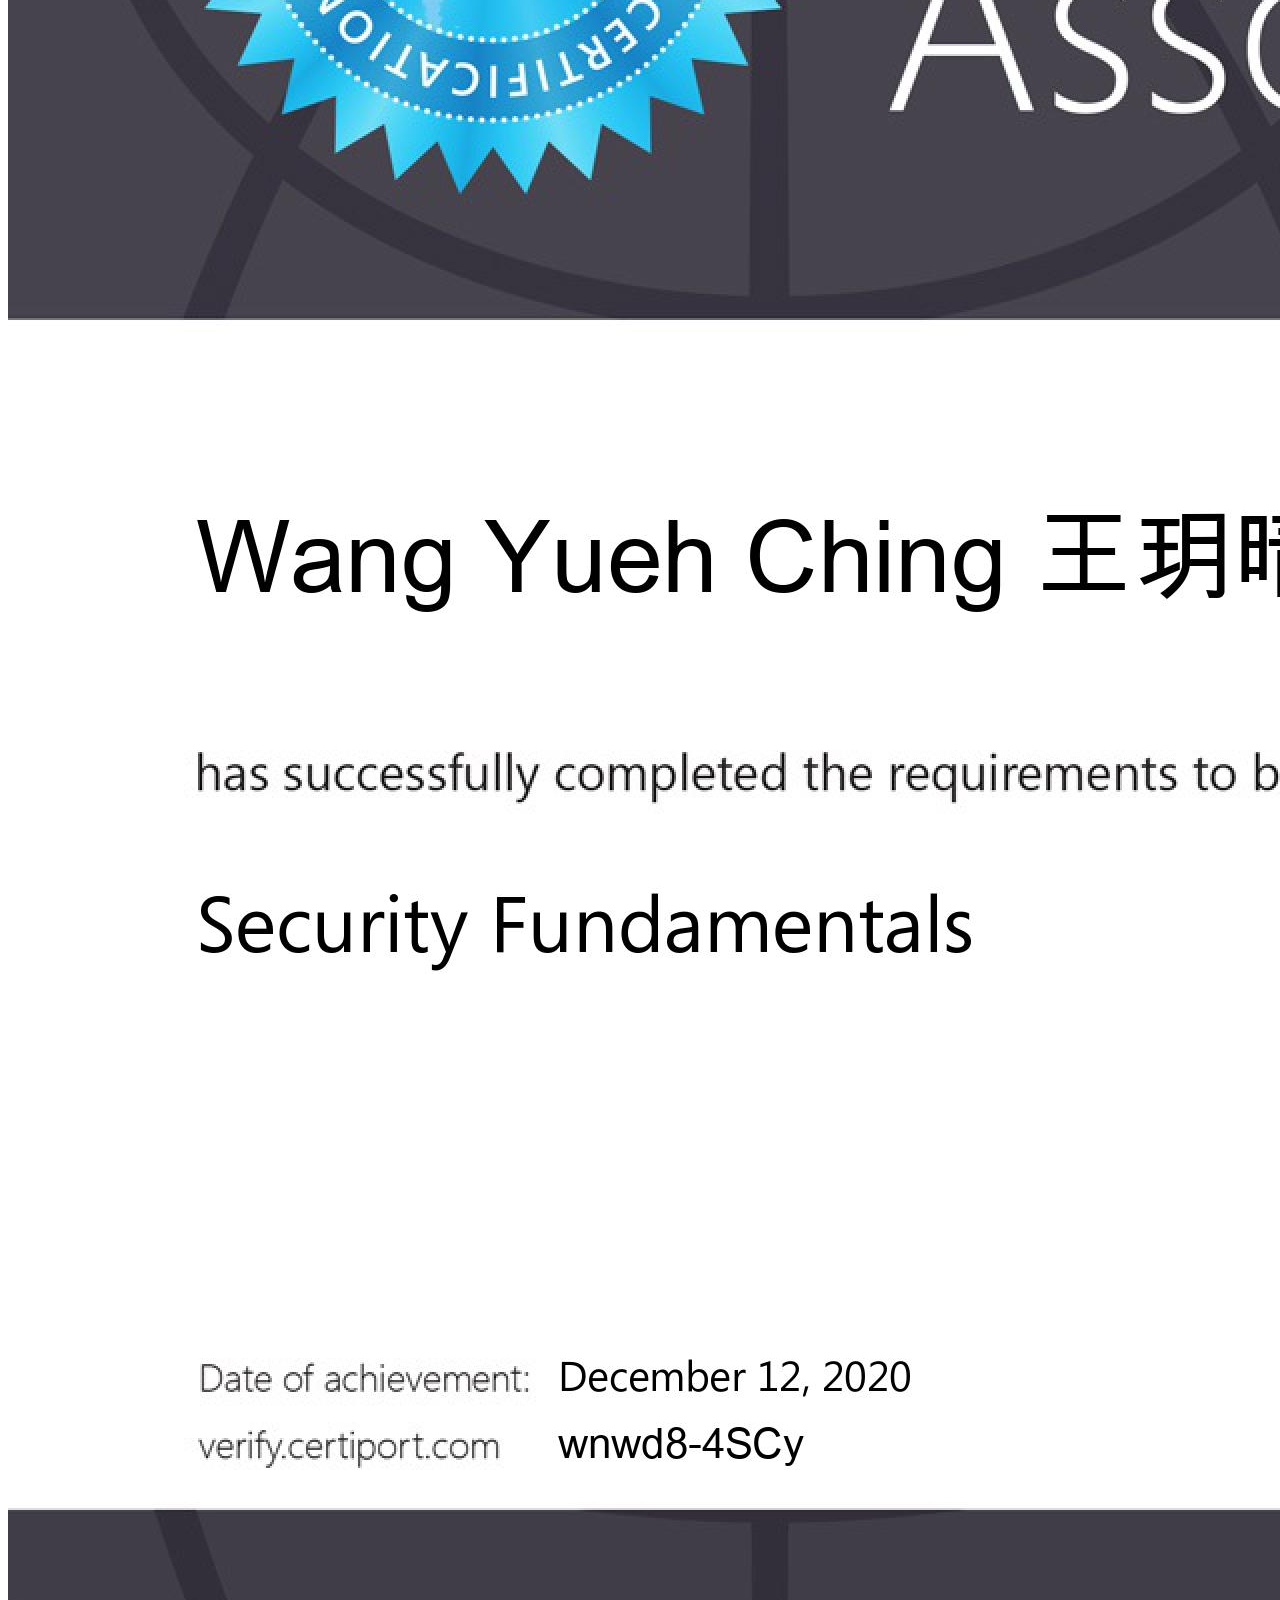
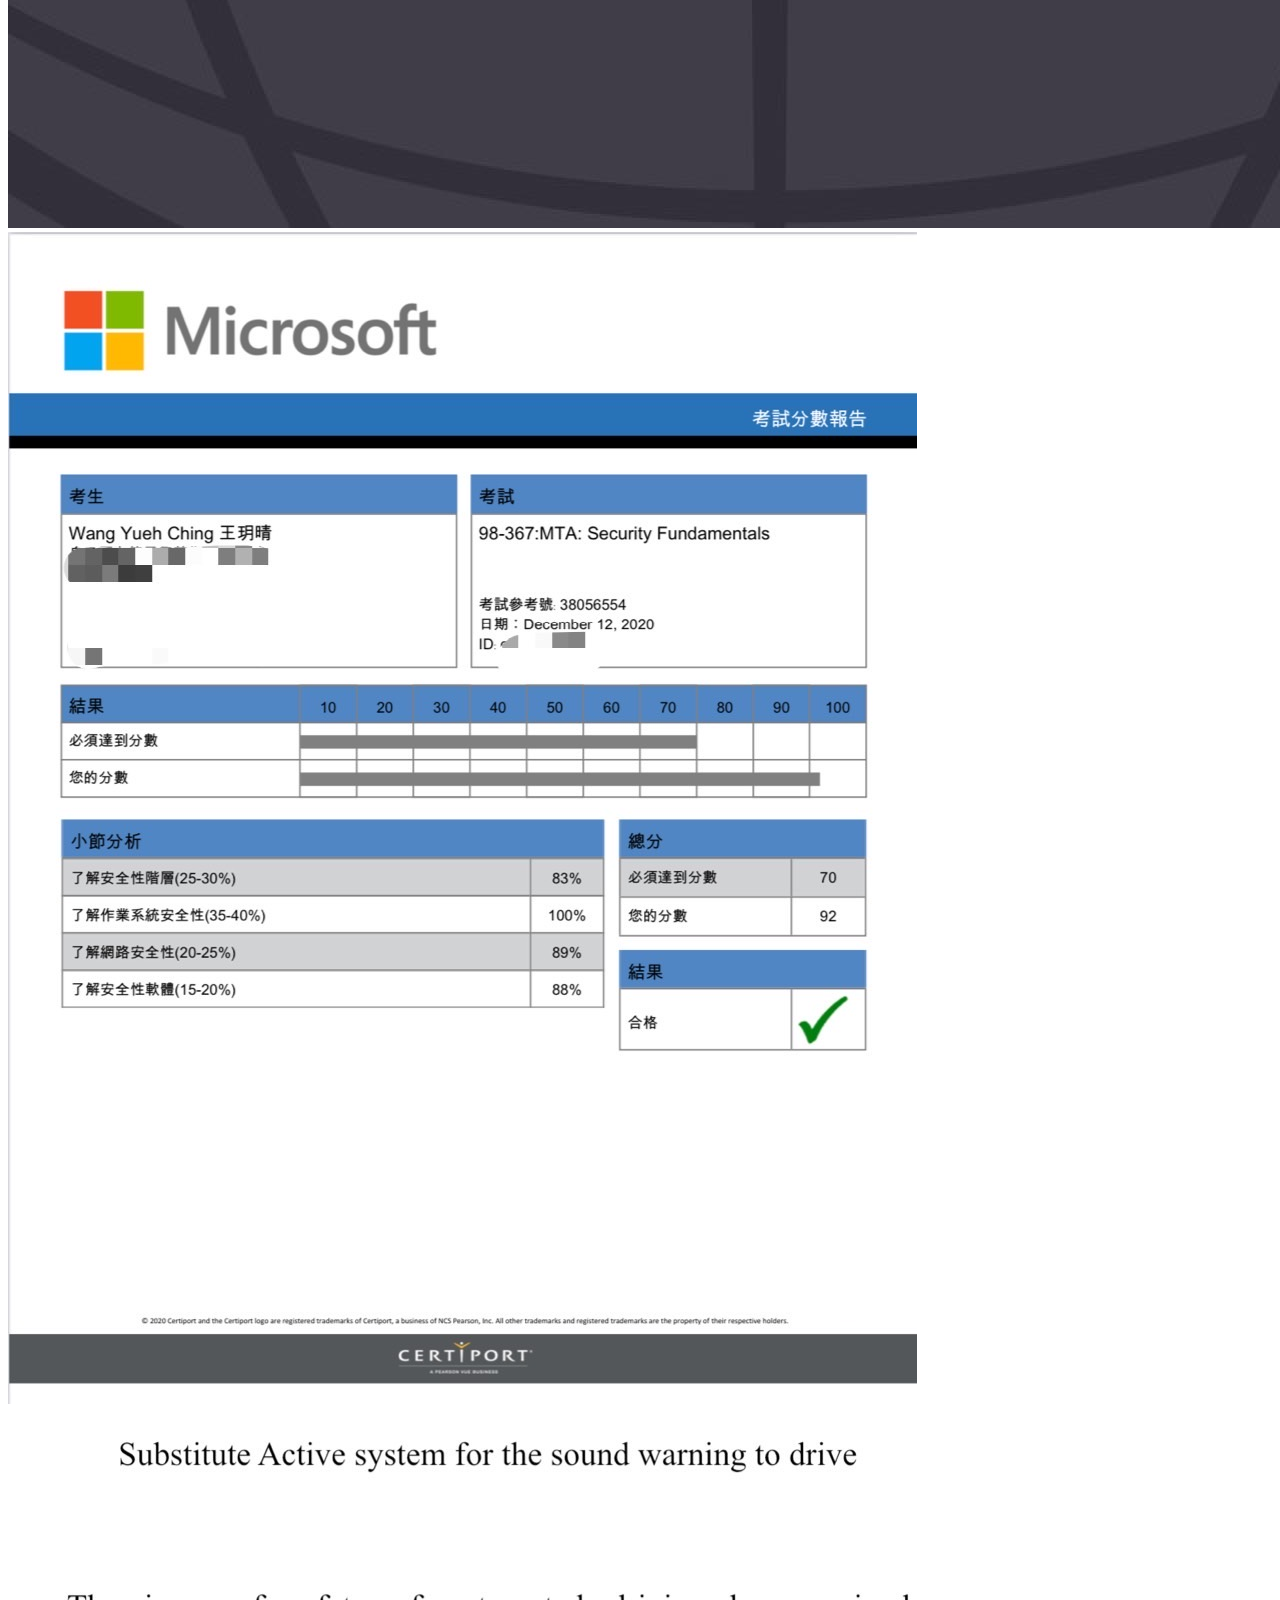
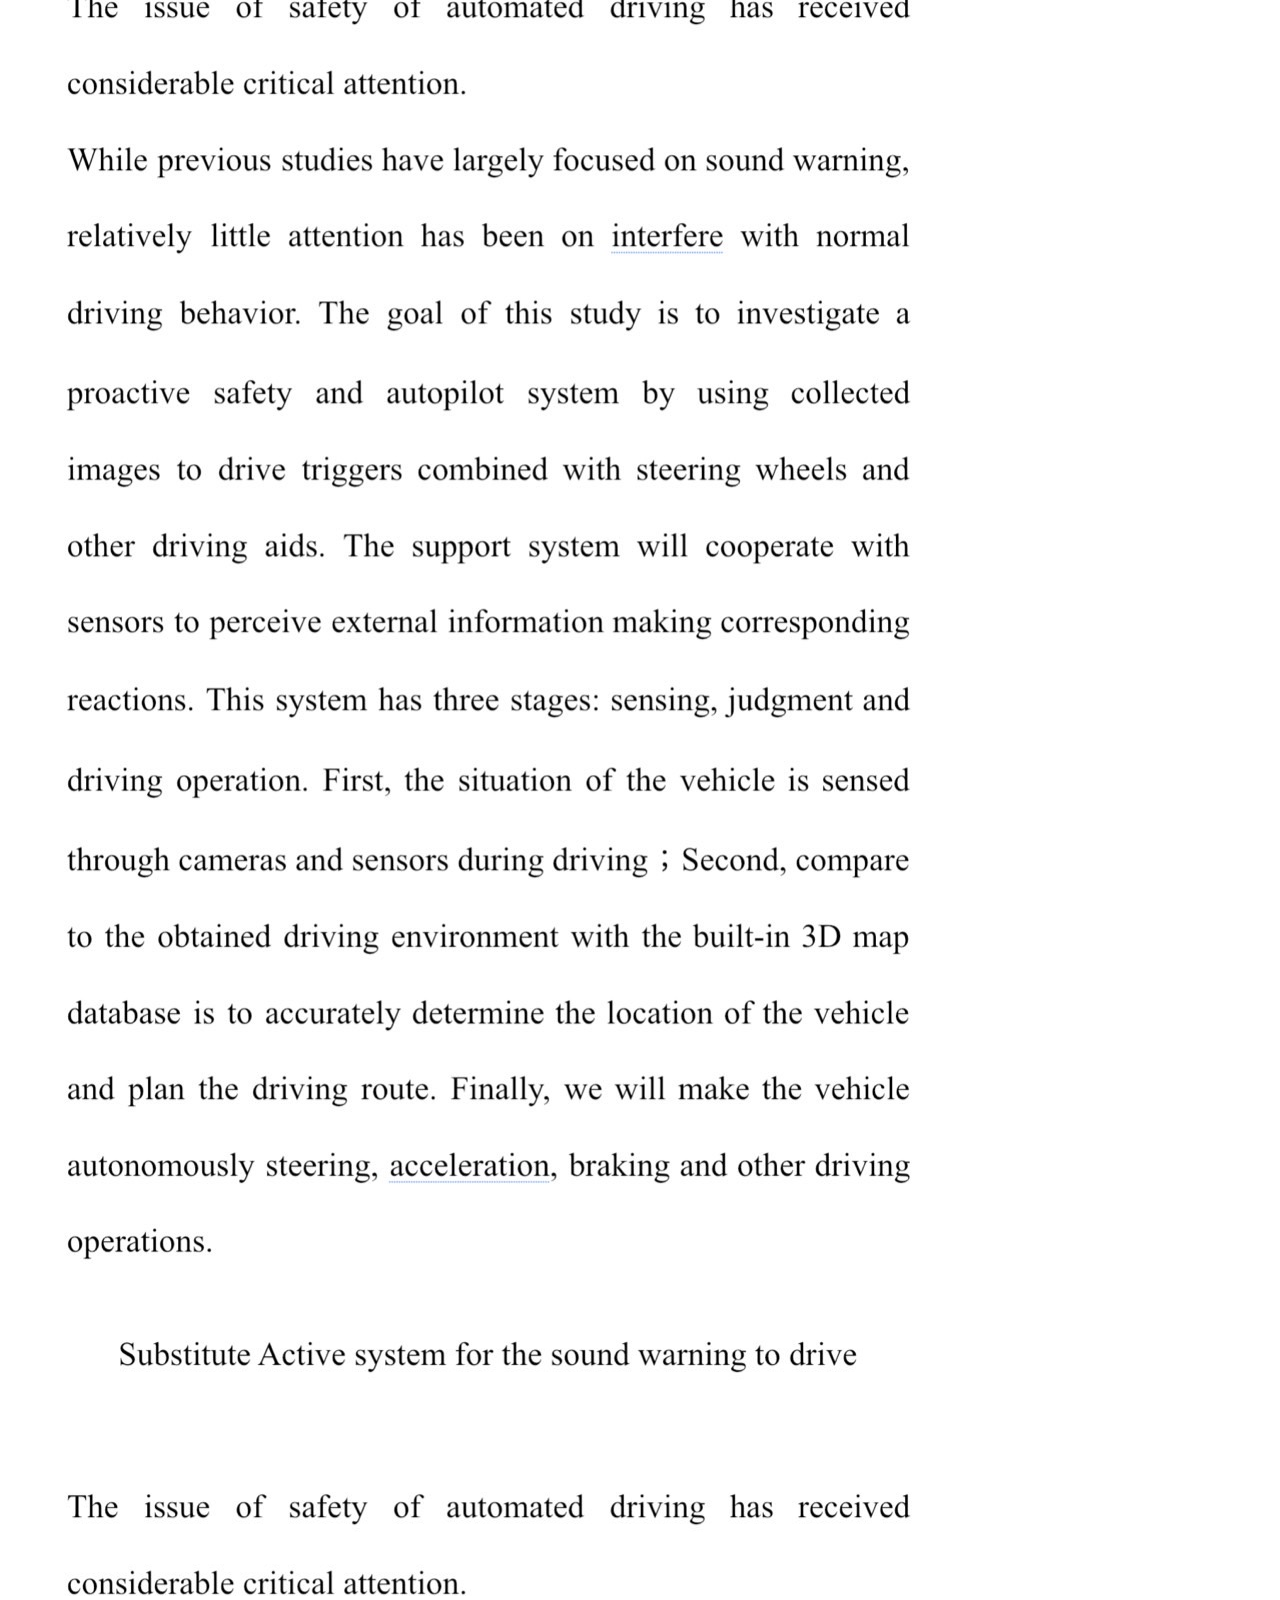
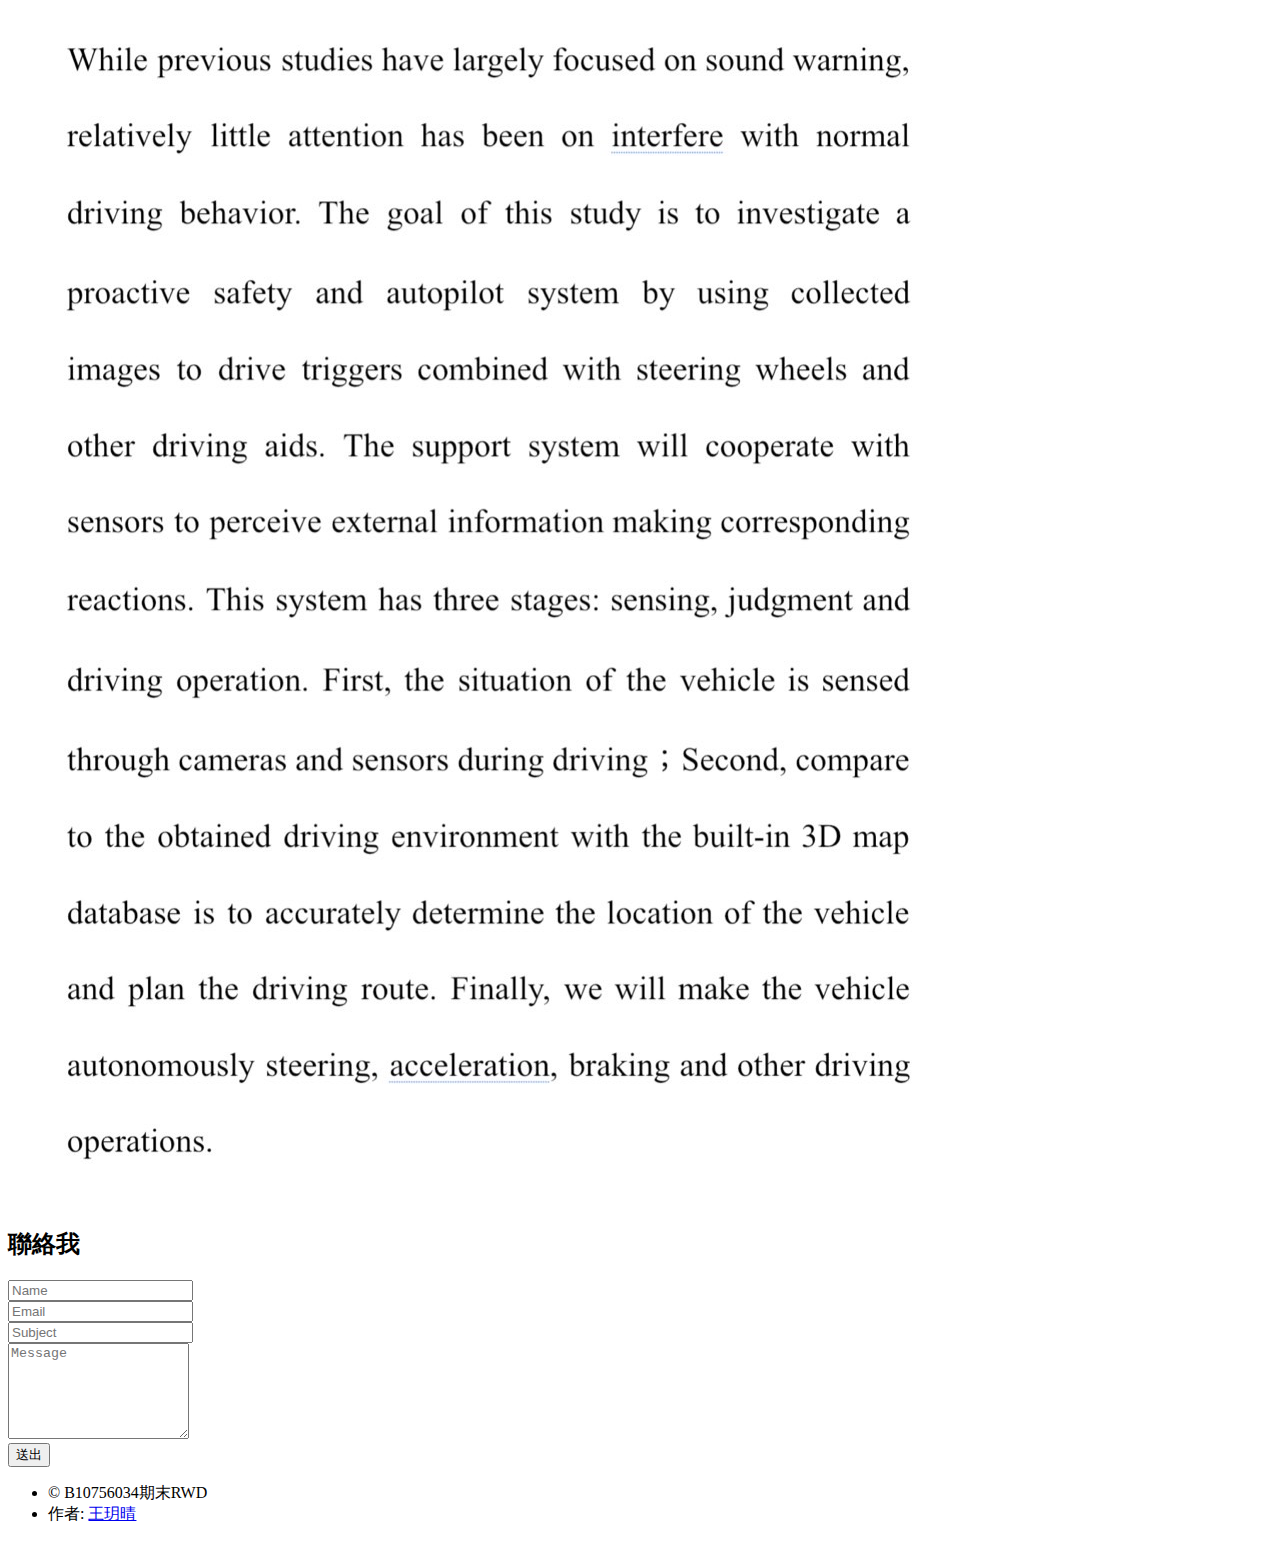
==== commit 42d77fff: "icon1" ====
--- a/Final/index.html
+++ b/Final/index.html
@@ -24,7 +24,7 @@
 						<a href="#contact" class="icon solid fa-envelope"><span>Contact</span></a>
 						<a href="https://twitter.com/wyuec77" class="icon brands fa-twitter"><span>Twitter</span></a>
 						<a href="page3.html">看證照表格</a>
-						<button type="button"style="background-image:url(https://www.google.com/imgres?imgurl=https%3A%2F%2Fthumbs.dreamstime.com%2Fz%2Fto-do-list-line-icon-simple-vector-filled-flat-thin-symbol-logo-solid-black-pictogram-isolated-white-background-159943425.jpg&imgrefurl=https%3A%2F%2Fwww.dreamstime.com%2Fto-do-list-line-icon-simple-vector-filled-flat-thin-symbol-logo-solid-black-pictogram-isolated-white-background-image159943425&tbnid=ATwS5F_DG8ZW3M&vet=12ahUKEwjf5v_Zzp34AhUKyZQKHVCtAgQQMygHegUIARDCAQ..i&docid=viDlNJA_XNmW8M&w=1198&h=1689&q=icon%20solid%20list&hl=zh-TW&ved=2ahUKEwjf5v_Zzp34AhUKyZQKHVCtAgQQMygHegUIARDCAQ);width=100px;height:30px">證照表格</button>
+						
 					</nav>
 
 				<!-- Main -->
@@ -35,7 +35,7 @@
 								<header>
 									<h1>自我介紹</h1>
 									<p>大四生，準備進入職場，這是我的RWD網頁</p>
-									
+									<button type="button"style="background-image:url(https://www.google.com/imgres?imgurl=https%3A%2F%2Fthumbs.dreamstime.com%2Fz%2Fto-do-list-line-icon-simple-vector-filled-flat-thin-symbol-logo-solid-black-pictogram-isolated-white-background-159943425.jpg&imgrefurl=https%3A%2F%2Fwww.dreamstime.com%2Fto-do-list-line-icon-simple-vector-filled-flat-thin-symbol-logo-solid-black-pictogram-isolated-white-background-image159943425&tbnid=ATwS5F_DG8ZW3M&vet=12ahUKEwjf5v_Zzp34AhUKyZQKHVCtAgQQMygHegUIARDCAQ..i&docid=viDlNJA_XNmW8M&w=1198&h=1689&q=icon%20solid%20list&hl=zh-TW&ved=2ahUKEwjf5v_Zzp34AhUKyZQKHVCtAgQQMygHegUIARDCAQ);width=100px;height:30px">證照表格</button>
 								</header>
 								<a href="#work" class="jumplink pic">
 									<span class="arrow icon solid fa-chevron-right"><span>觀看我的作品集</span></span>
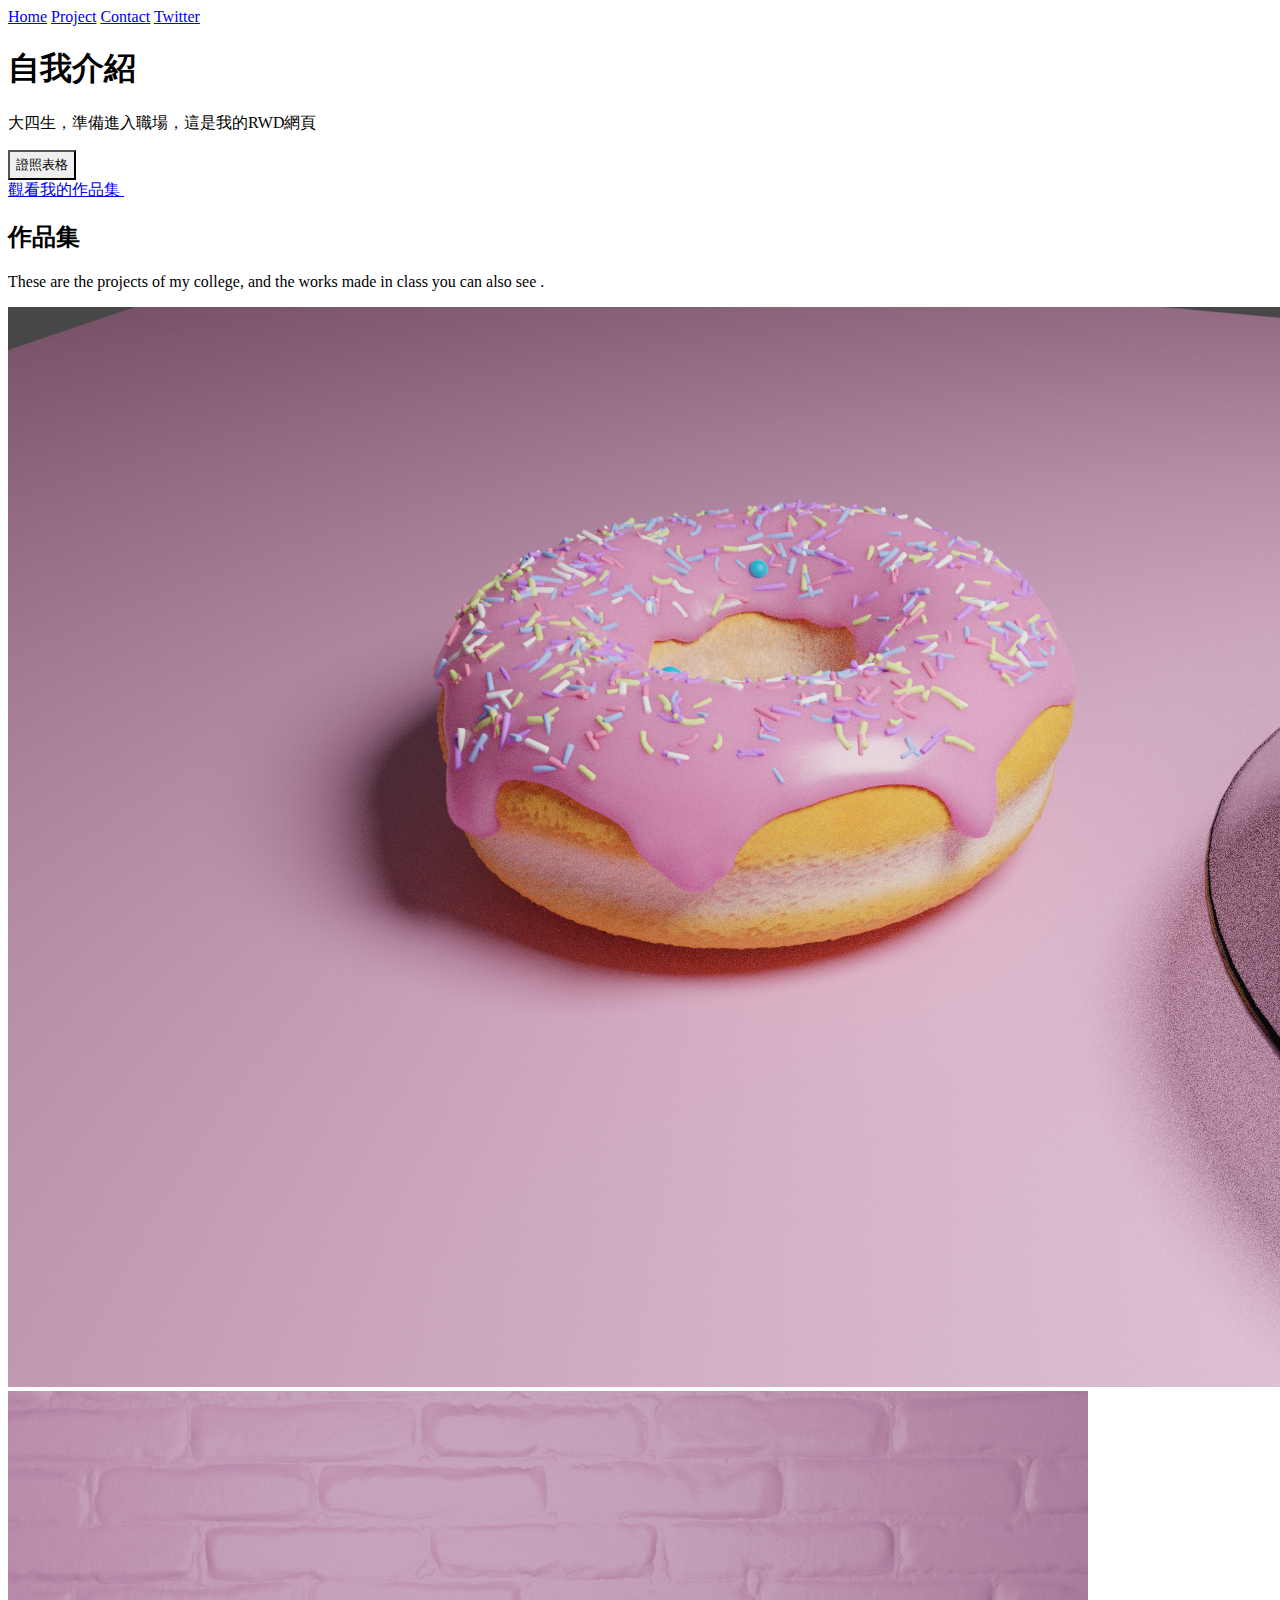
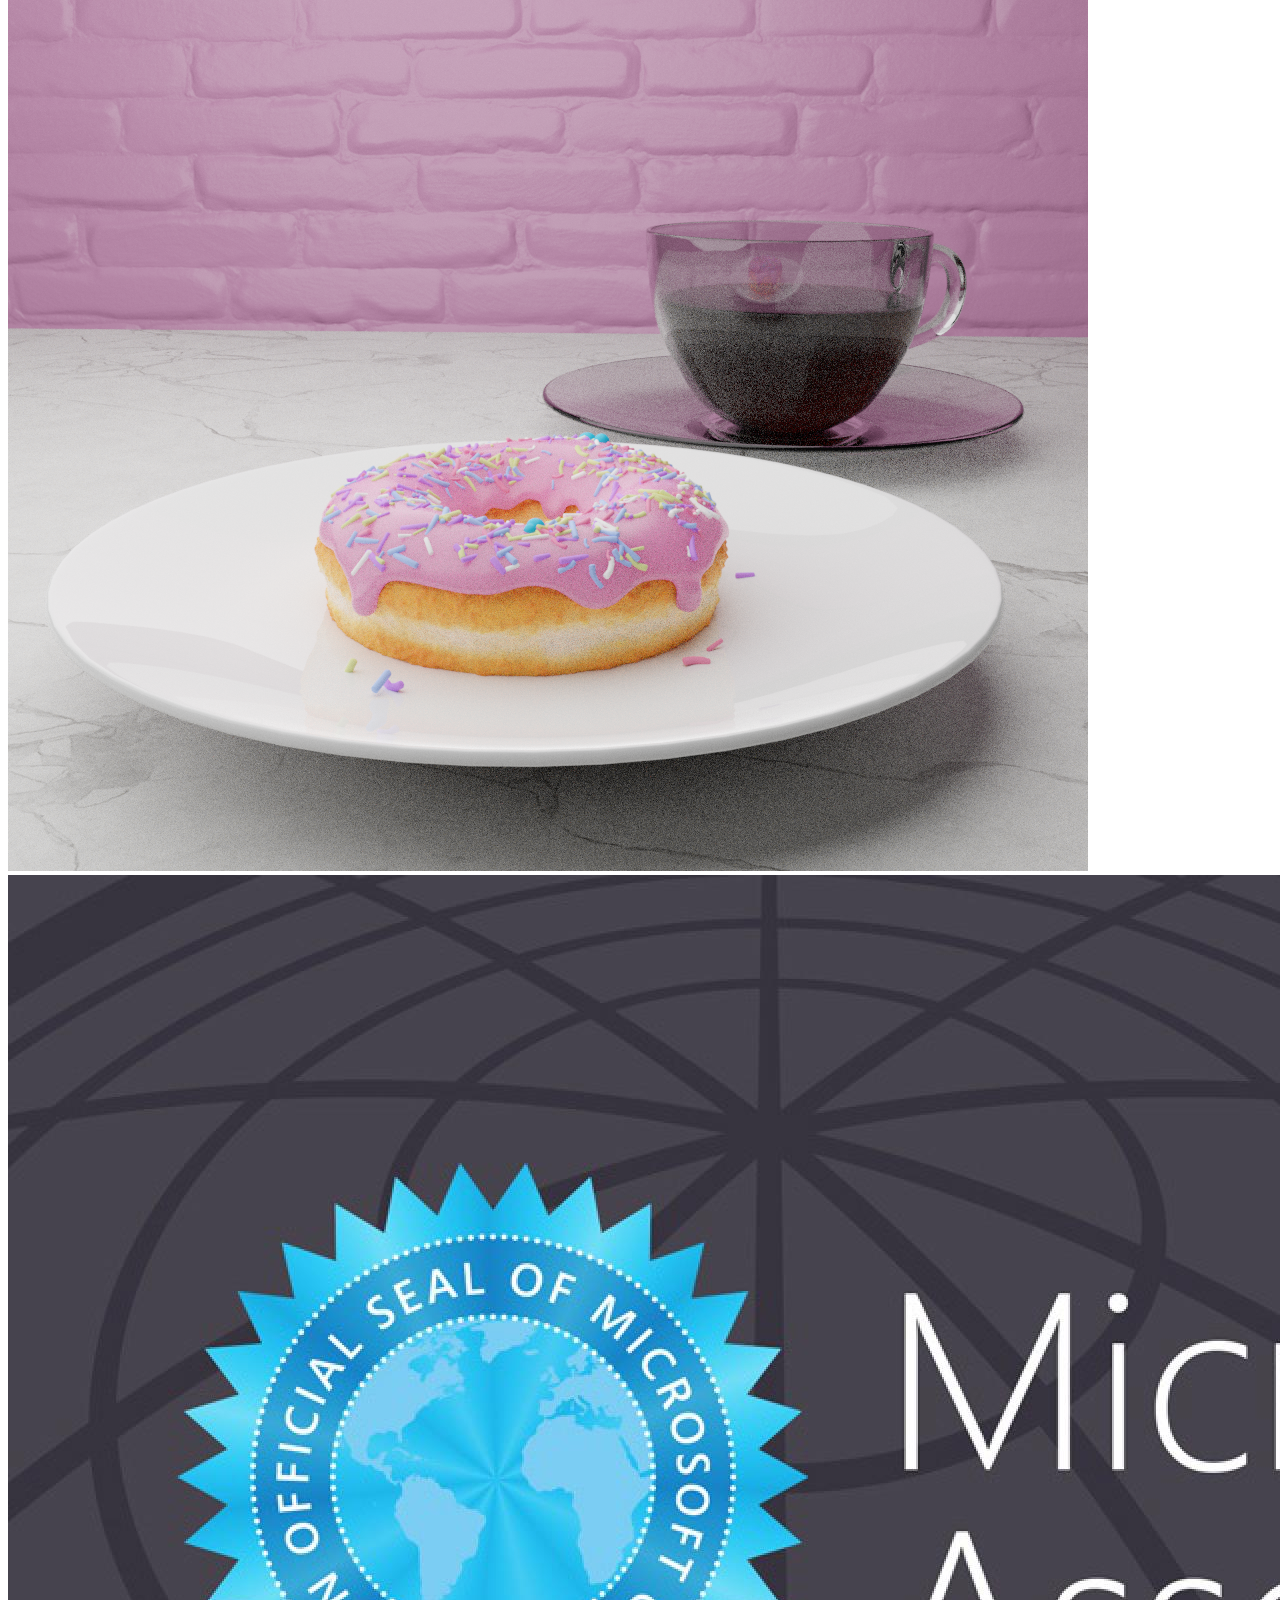
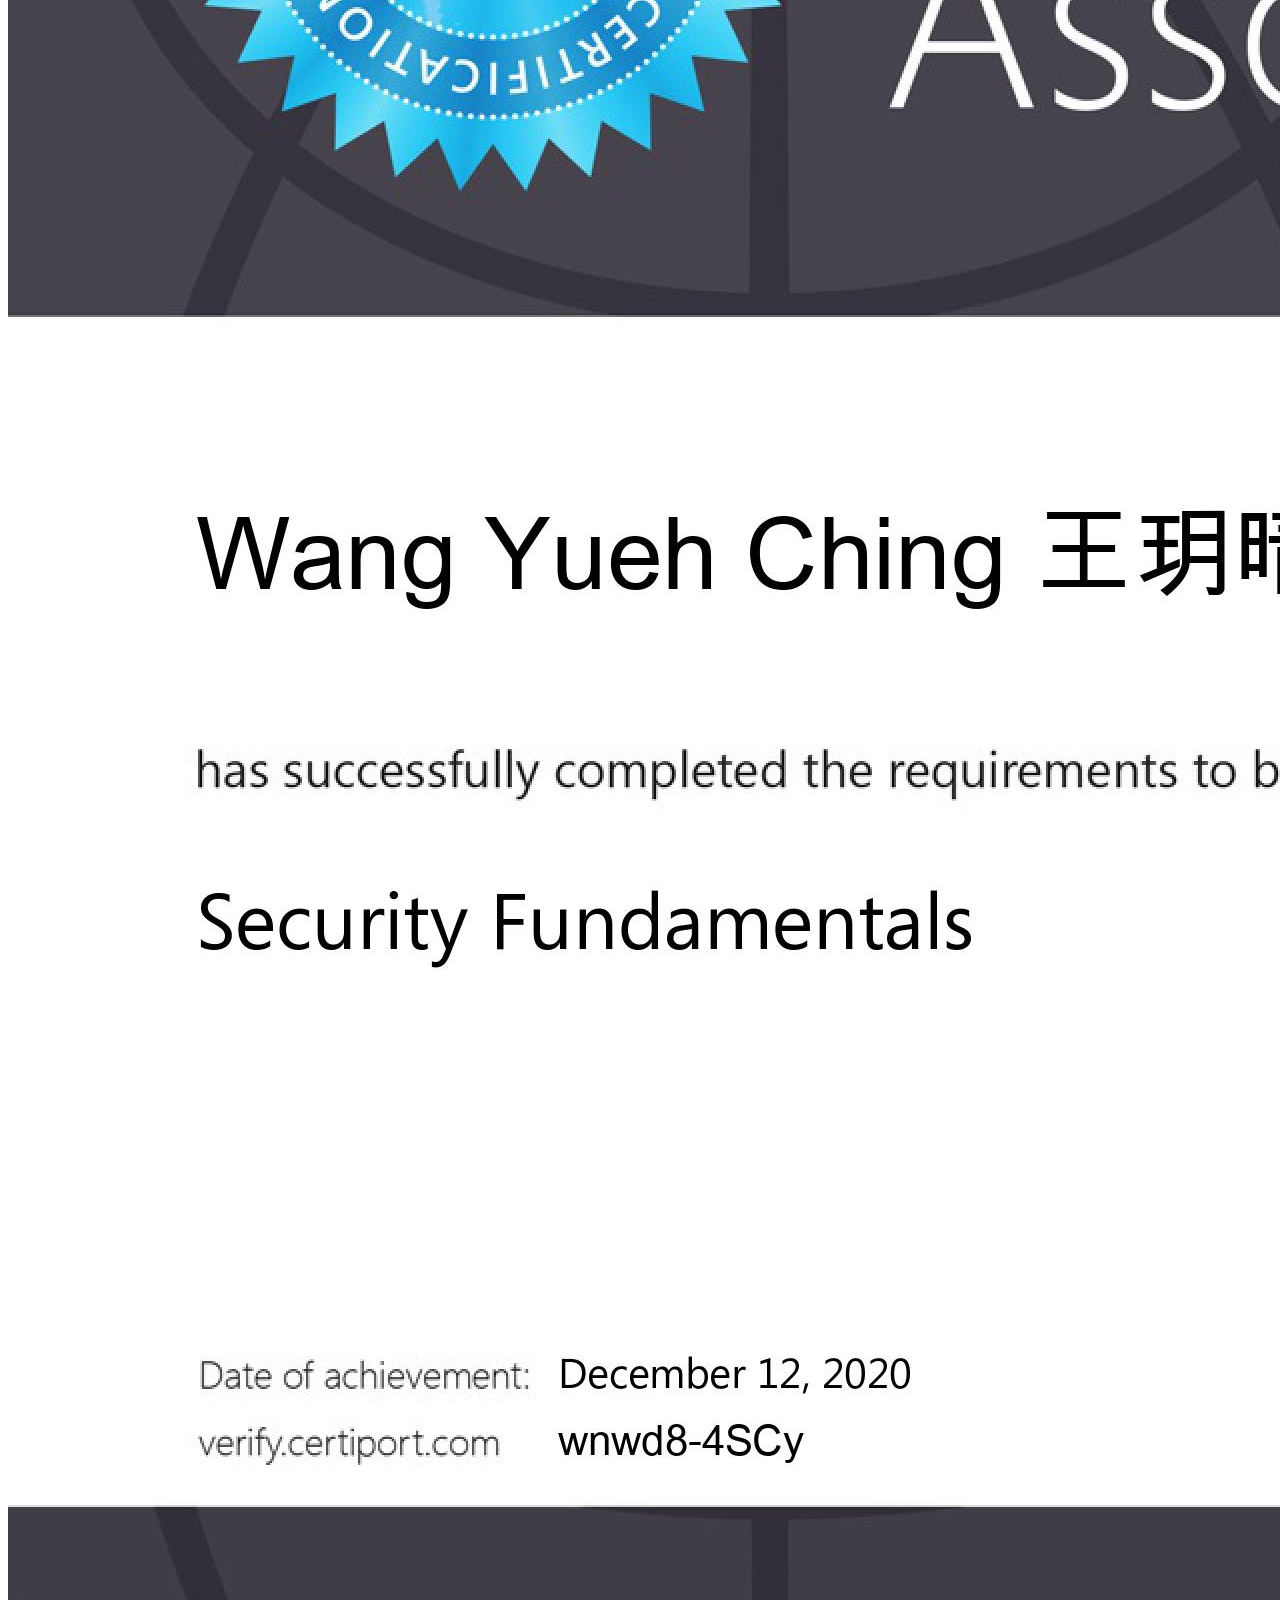
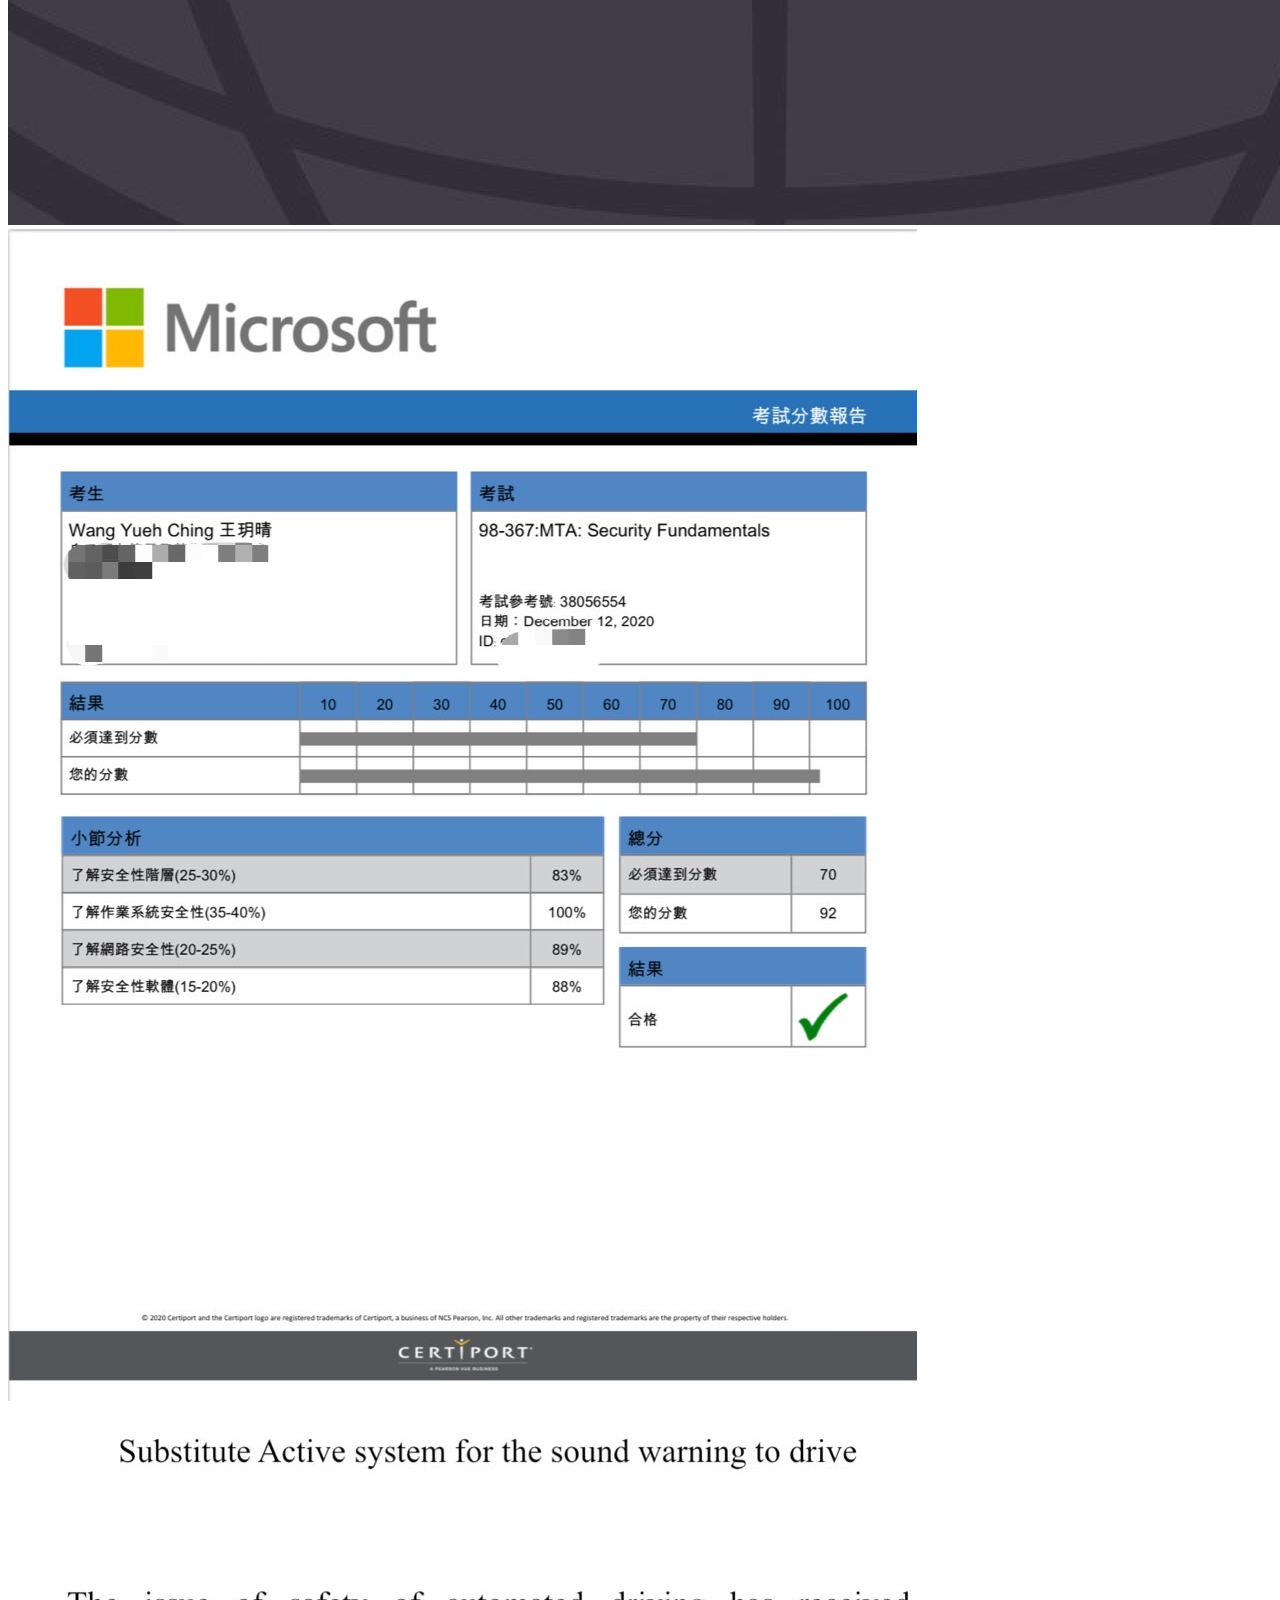
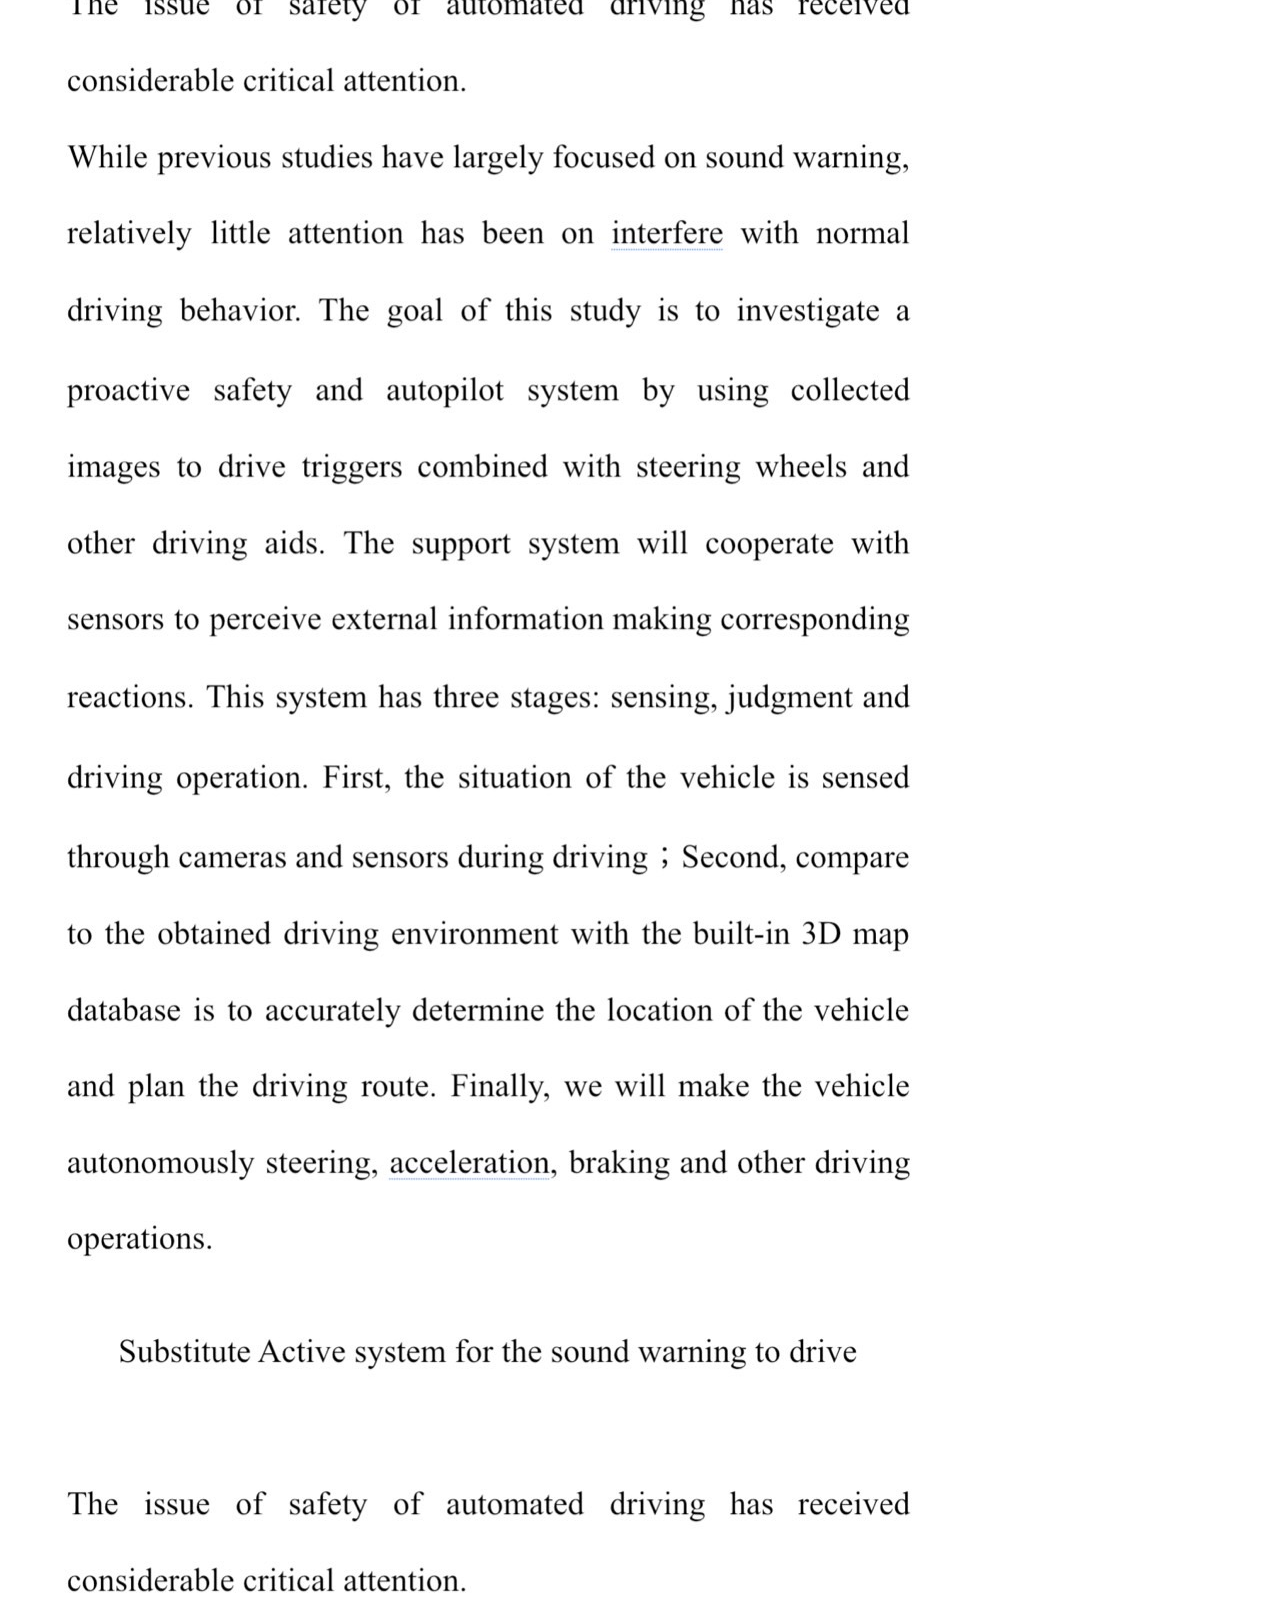
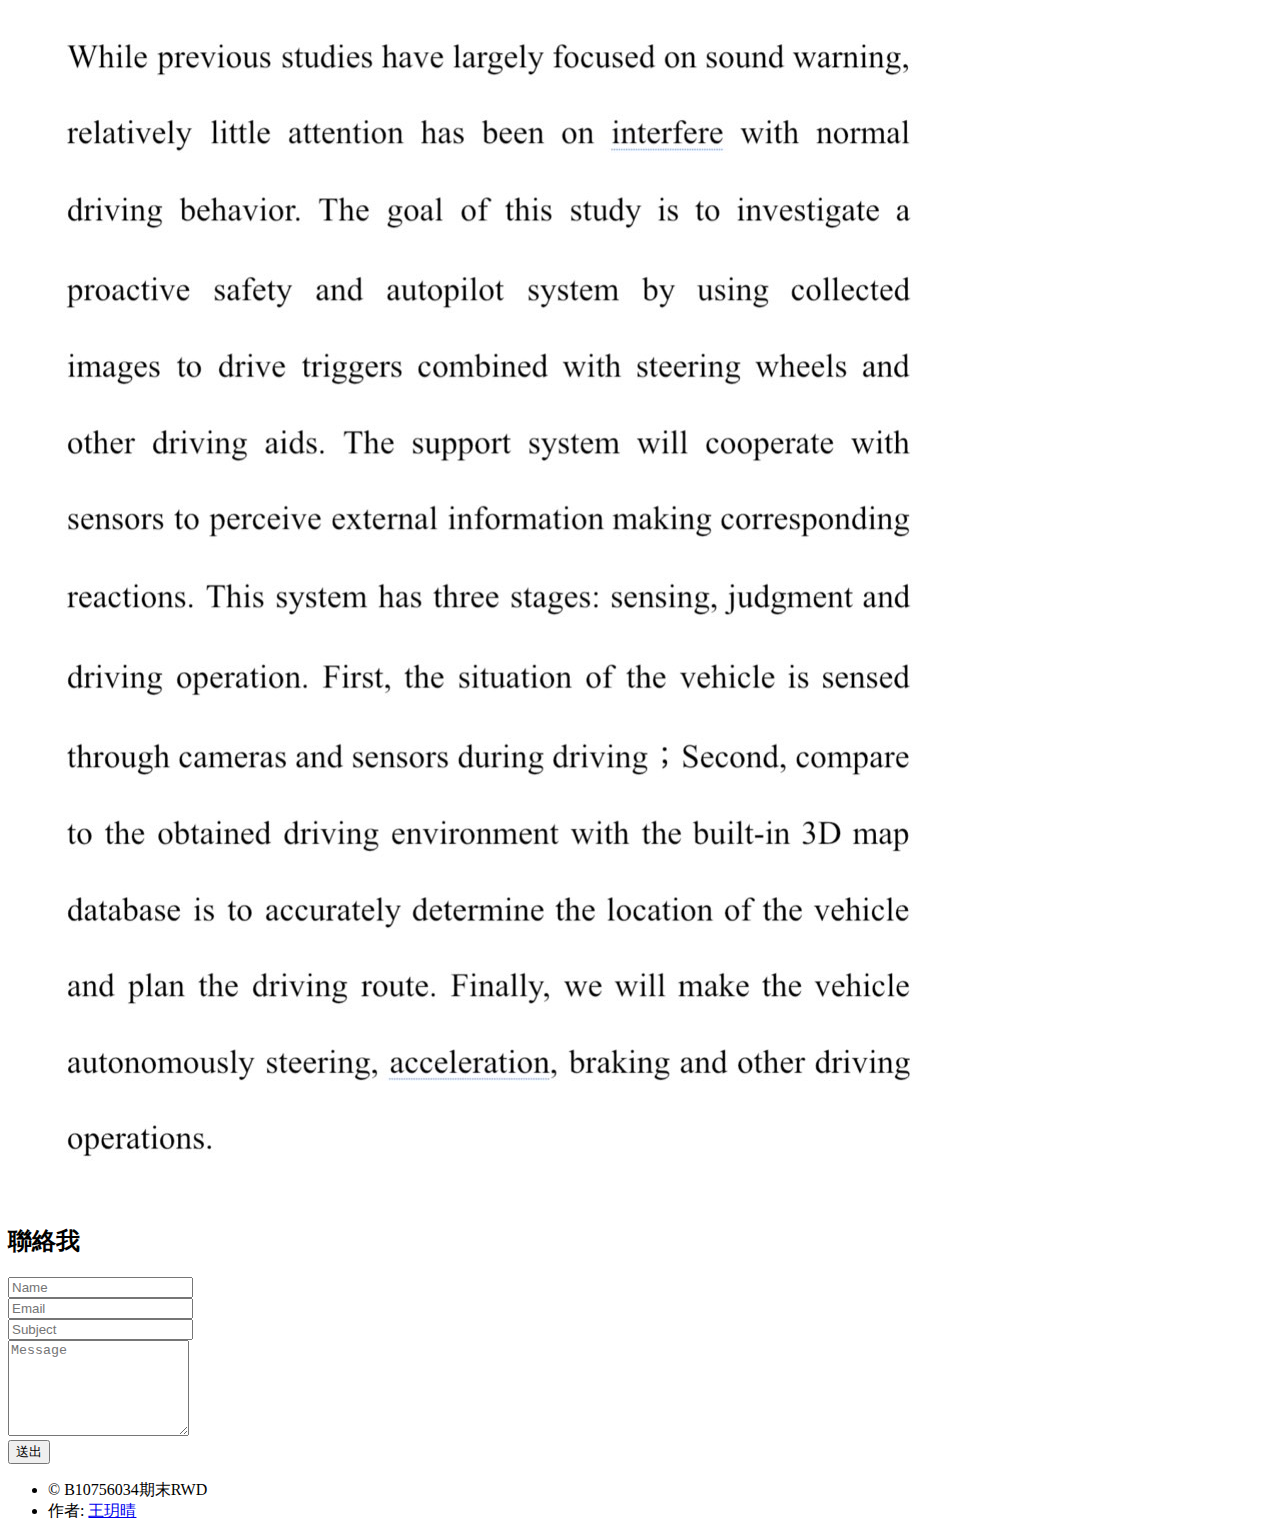
==== commit f2dda9df: "i123" ====
--- a/Final/index.html
+++ b/Final/index.html
@@ -23,7 +23,7 @@
 						<a href="#work" class="icon solid fa-folder"><span>Project</span></a>
 						<a href="#contact" class="icon solid fa-envelope"><span>Contact</span></a>
 						<a href="https://twitter.com/wyuec77" class="icon brands fa-twitter"><span>Twitter</span></a>
-						<a href="page3.html">看證照表格</a>
+						
 						
 					</nav>
 
